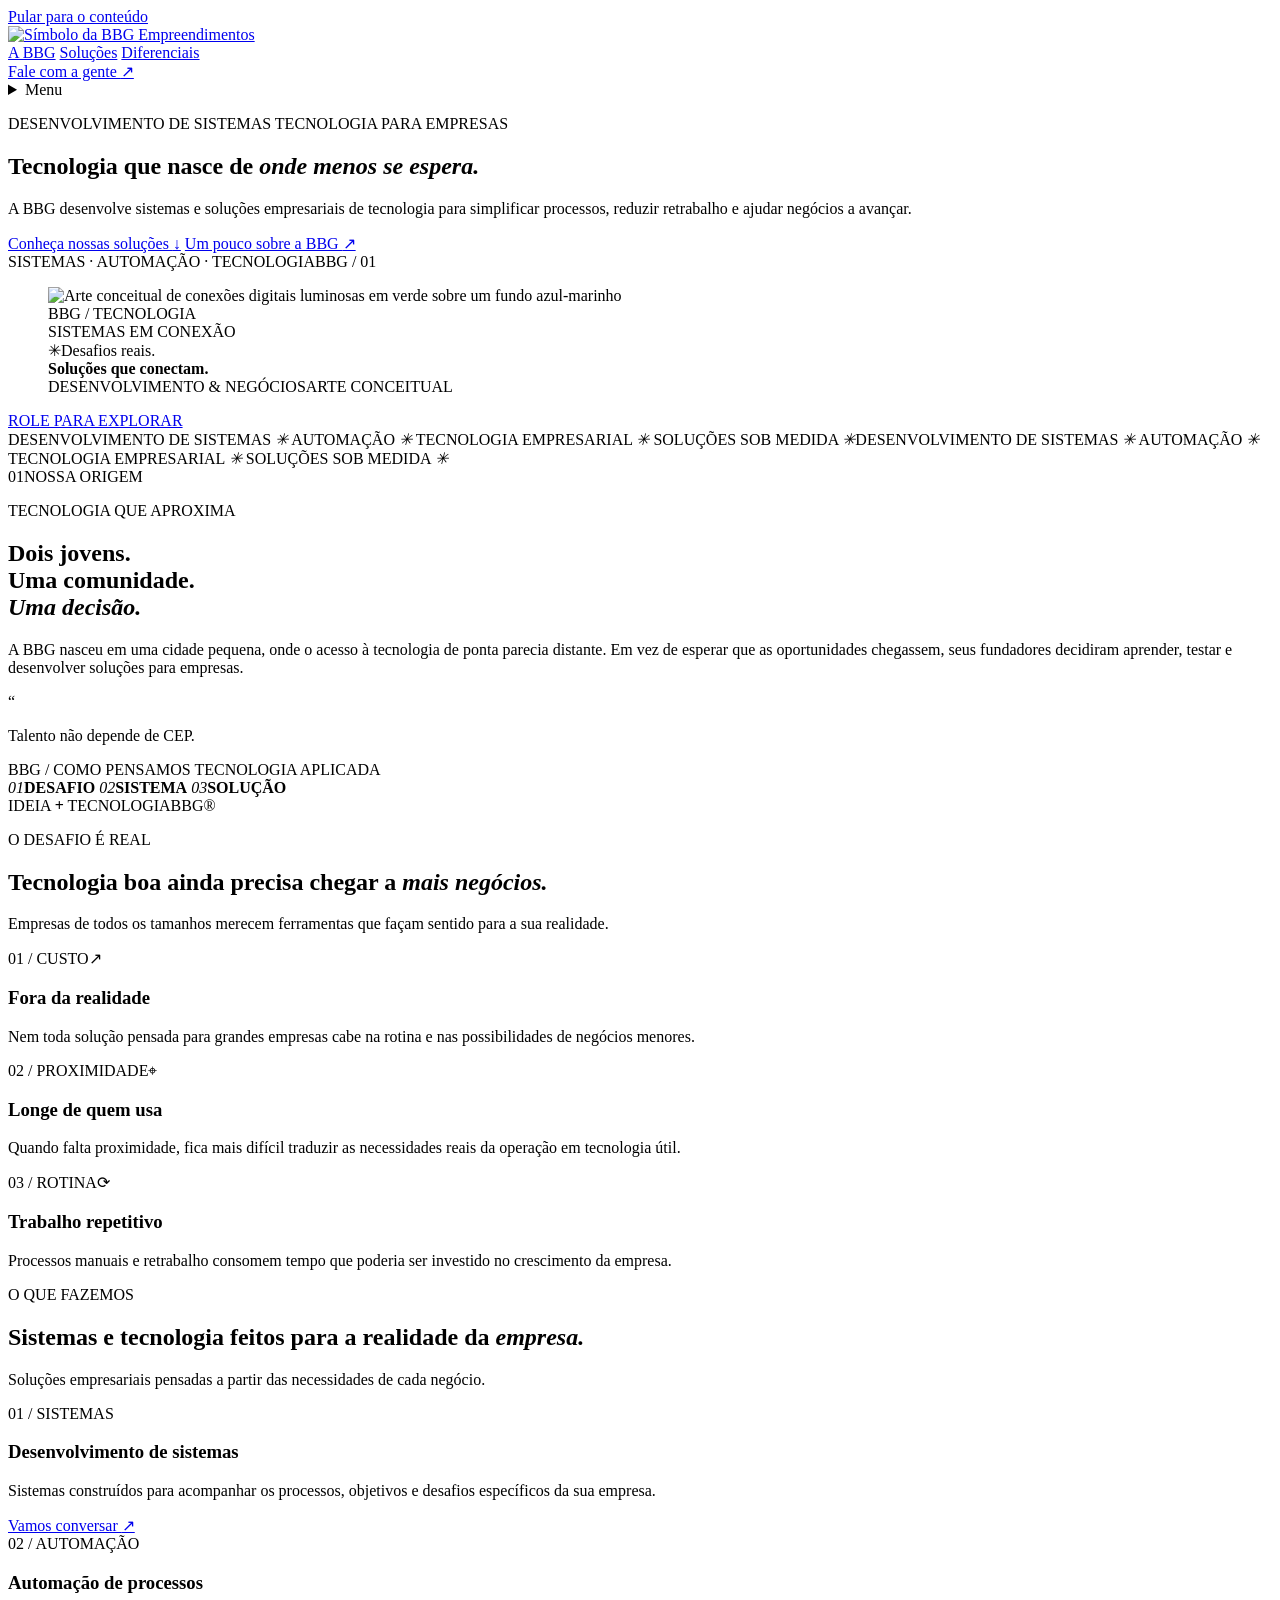
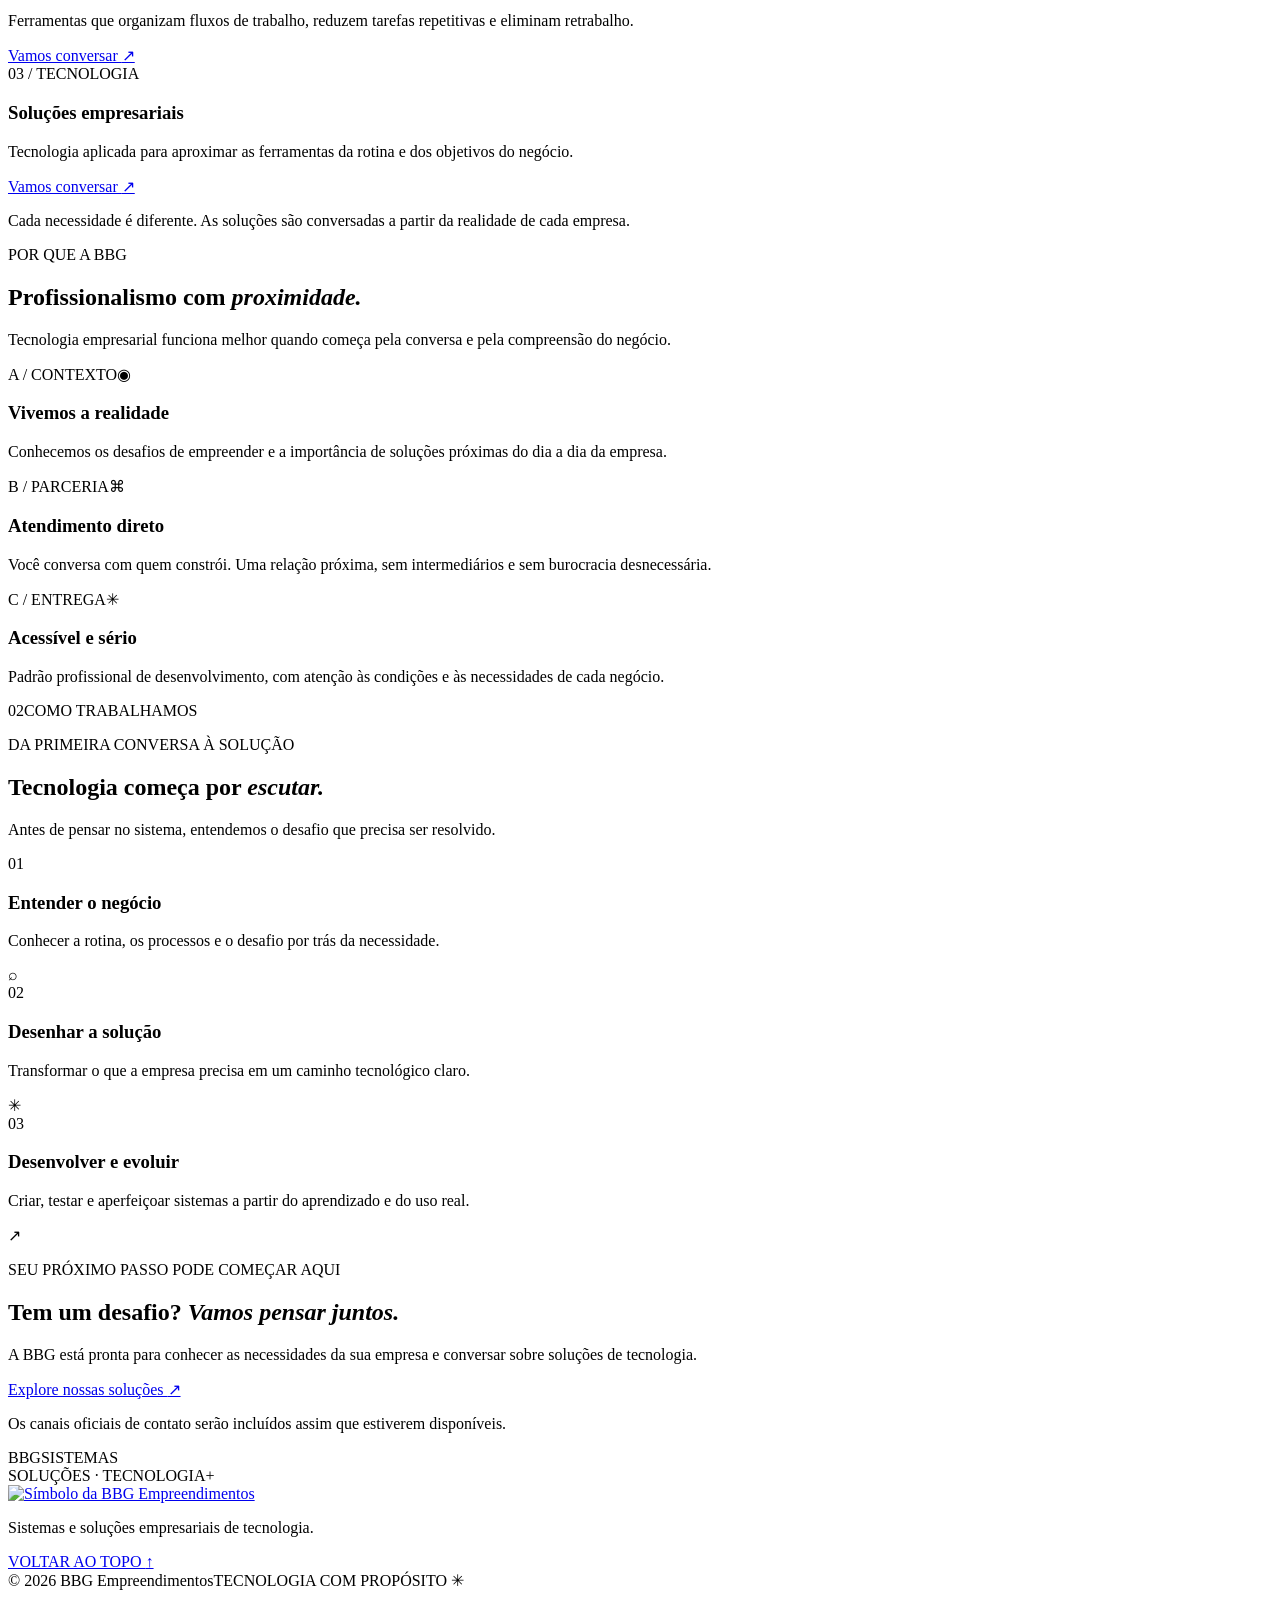
==== public/index.html @ 6eb9e964 "Corrige imagem do hero e remove arquivos do Manus Co-Authored-By: Claude Opus 5.5 <noreply@anthropic" ====
<!doctype html>
<html lang="pt-BR">
  <head>
    <meta charset="utf-8" />
    <meta name="viewport" content="width=device-width, initial-scale=1, viewport-fit=cover" />
    <meta name="theme-color" content="#0A1628" />
    <meta name="description" content="A BBG desenvolve sistemas e soluções empresariais de tecnologia para simplificar processos e apoiar o crescimento dos negócios." />
    <meta name="keywords" content="BBG Empreendimentos, desenvolvimento de sistemas, tecnologia empresarial, automação, soluções de tecnologia" />
    <meta property="og:type" content="website" />
    <meta property="og:site_name" content="BBG Empreendimentos" />
    <meta property="og:title" content="BBG Empreendimentos | Sistemas e tecnologia" />
    <meta property="og:description" content="Desenvolvimento de sistemas e soluções empresariais de tecnologia, com foco nos desafios reais de cada negócio." />
    <meta name="twitter:card" content="summary_large_image" />
    <meta name="twitter:title" content="BBG Empreendimentos | Sistemas e tecnologia" />
    <meta name="twitter:description" content="Sistemas e soluções empresariais de tecnologia para simplificar processos e apoiar negócios." />
    <title>BBG Empreendimentos | Sistemas e tecnologia</title>
    <link rel="icon" type="image/png" sizes="192x192" href="/favicon.png" />
    <link rel="preconnect" href="https://fonts.googleapis.com" />
    <link rel="preconnect" href="https://fonts.gstatic.com" crossorigin />
    <link href="https://fonts.googleapis.com/css2?family=Inter:wght@400;500;600;700&family=Space+Grotesk:wght@400;500;600;700&display=swap" rel="stylesheet" />
    <link rel="stylesheet" href="/styles.css" />
    <script>document.documentElement.classList.add('js-enabled');</script>
    <script src="/script.js" defer></script>
  </head>
  <body>
    <a class="skip-link" href="#conteudo">Pular para o conteúdo</a>

    <header class="site-header" id="inicio">
      <div class="site-shell nav-row">
        <a class="brand" href="#inicio" aria-label="BBG Empreendimentos — início">
          <img src="/bbg-logo.webp" width="512" height="512" alt="Símbolo da BBG Empreendimentos" fetchpriority="high" />
        </a>
        <nav class="desktop-nav" aria-label="Navegação principal">
          <a href="#sobre">A BBG</a>
          <a href="#solucoes">Soluções</a>
          <a href="#diferenciais">Diferenciais</a>
        </nav>
        <a class="nav-action" href="#contato">Fale com a gente <span aria-hidden="true">↗</span></a>
        <details class="mobile-menu">
          <summary aria-label="Abrir menu de navegação"><span>Menu</span><span class="menu-icon" aria-hidden="true"><i></i><i></i></span></summary>
          <nav aria-label="Navegação móvel">
            <a href="#sobre">A BBG</a>
            <a href="#solucoes">Soluções</a>
            <a href="#diferenciais">Diferenciais</a>
            <a href="#contato">Contato</a>
          </nav>
        </details>
      </div>
    </header>

    <main id="conteudo">
      <section class="hero" aria-labelledby="hero-title">
        <div class="hero-gridwash" aria-hidden="true"></div>
        <div class="hero-glow" aria-hidden="true"></div>
        <div class="site-shell hero-grid">
          <div class="hero-copy reveal">
            <p class="eyebrow"><span class="status-dot" aria-hidden="true"></span> DESENVOLVIMENTO DE SISTEMAS <span class="eyebrow-rule"></span> TECNOLOGIA PARA EMPRESAS</p>
            <h1 id="hero-title">Tecnologia que nasce de <em>onde menos se espera.</em></h1>
            <p class="hero-lede">A BBG desenvolve sistemas e soluções empresariais de tecnologia para simplificar processos, reduzir retrabalho e ajudar negócios a avançar.</p>
            <div class="hero-actions">
              <a class="button button-bright" href="#solucoes">Conheça nossas soluções <span aria-hidden="true">↓</span></a>
              <a class="text-link" href="#sobre">Um pouco sobre a BBG <span aria-hidden="true">↗</span></a>
            </div>
            <div class="hero-index"><span>SISTEMAS · AUTOMAÇÃO · TECNOLOGIA</span><span class="index-line"></span><span>BBG / 01</span></div>
          </div>
          <figure class="hero-visual reveal reveal-later">
            <div class="visual-frame">
              <img src="/hero-network.svg" width="1200" height="1200" alt="Arte conceitual de conexões digitais luminosas em verde sobre um fundo azul-marinho" fetchpriority="high" />
              <div class="visual-overlay" aria-hidden="true"></div>
              <span class="visual-coordinate" aria-hidden="true">BBG / TECNOLOGIA<br />SISTEMAS EM CONEXÃO</span>
              <span class="visual-orbit visual-orbit-one" aria-hidden="true"></span>
              <span class="visual-orbit visual-orbit-two" aria-hidden="true"></span>
            </div>
            <figcaption class="visual-caption"><span class="caption-mark" aria-hidden="true">✳</span><span>Desafios reais.<br /><strong>Soluções que conectam.</strong></span></figcaption>
            <div class="visual-footnote"><span>DESENVOLVIMENTO &amp; NEGÓCIOS</span><span>ARTE CONCEITUAL</span></div>
          </figure>
        </div>
        <a href="#sobre" class="scroll-cue" aria-label="Role para conhecer a BBG"><span aria-hidden="true"></span> ROLE PARA EXPLORAR</a>
      </section>

      <div class="ticker" aria-label="Desenvolvimento de sistemas, automação e tecnologia empresarial">
        <div class="ticker-track"><span>DESENVOLVIMENTO DE SISTEMAS <i>✳</i> AUTOMAÇÃO <i>✳</i> TECNOLOGIA EMPRESARIAL <i>✳</i> SOLUÇÕES SOB MEDIDA <i>✳</i></span><span aria-hidden="true">DESENVOLVIMENTO DE SISTEMAS <i>✳</i> AUTOMAÇÃO <i>✳</i> TECNOLOGIA EMPRESARIAL <i>✳</i> SOLUÇÕES SOB MEDIDA <i>✳</i></span></div>
      </div>

      <section class="about-section section-light" id="sobre" aria-labelledby="about-title">
        <div class="site-shell about-grid">
          <div class="section-marker reveal"><span>01</span><span class="marker-line"></span><span>NOSSA ORIGEM</span></div>
          <div class="about-copy reveal reveal-later">
            <p class="eyebrow eyebrow-dark">TECNOLOGIA QUE APROXIMA</p>
            <h2 id="about-title">Dois jovens.<br />Uma comunidade.<br /><em>Uma decisão.</em></h2>
            <div class="about-detail">
              <p>A BBG nasceu em uma cidade pequena, onde o acesso à tecnologia de ponta parecia distante. Em vez de esperar que as oportunidades chegassem, seus fundadores decidiram aprender, testar e desenvolver soluções para empresas.</p>
              <div class="origin-quote"><span class="quote-mark" aria-hidden="true">“</span><p>Talento não depende de CEP.</p><span class="quote-rule"></span></div>
            </div>
          </div>
          <div class="signal-panel reveal reveal-later-2" aria-label="Ilustração conceitual do caminho entre desafios, sistemas e soluções">
            <div class="signal-top"><span>BBG / COMO PENSAMOS</span><span><i></i> TECNOLOGIA APLICADA</span></div>
            <div class="signal-diagram" aria-hidden="true">
              <span class="signal-line signal-line-a"></span><span class="signal-line signal-line-b"></span><span class="signal-line signal-line-c"></span>
              <span class="signal-node node-one"><i>01</i><b>DESAFIO</b></span>
              <span class="signal-node node-two"><i>02</i><b>SISTEMA</b></span>
              <span class="signal-node node-three"><i>03</i><b>SOLUÇÃO</b></span>
              <span class="signal-core"><i></i><i></i><i></i><i></i></span>
            </div>
            <div class="signal-bottom"><span>IDEIA <b>+</b> TECNOLOGIA</span><span>BBG®</span></div>
          </div>
        </div>
      </section>

      <section class="problem-section" id="desafios" aria-labelledby="problem-title">
        <div class="site-shell">
          <div class="section-heading reveal">
            <div><p class="eyebrow"><span class="status-dot" aria-hidden="true"></span> O DESAFIO É REAL</p><h2 id="problem-title">Tecnologia boa ainda precisa chegar a <em>mais negócios.</em></h2></div>
            <p class="heading-note">Empresas de todos os tamanhos merecem ferramentas que façam sentido para a sua realidade.</p>
          </div>
          <div class="problem-grid">
            <article class="problem-card reveal"><span class="card-number">01 / CUSTO</span><span class="problem-icon" aria-hidden="true">↗</span><h3>Fora da realidade</h3><p>Nem toda solução pensada para grandes empresas cabe na rotina e nas possibilidades de negócios menores.</p></article>
            <article class="problem-card reveal reveal-later"><span class="card-number">02 / PROXIMIDADE</span><span class="problem-icon" aria-hidden="true">⌖</span><h3>Longe de quem usa</h3><p>Quando falta proximidade, fica mais difícil traduzir as necessidades reais da operação em tecnologia útil.</p></article>
            <article class="problem-card reveal reveal-later-2"><span class="card-number">03 / ROTINA</span><span class="problem-icon" aria-hidden="true">⟳</span><h3>Trabalho repetitivo</h3><p>Processos manuais e retrabalho consomem tempo que poderia ser investido no crescimento da empresa.</p></article>
          </div>
        </div>
      </section>

      <section class="solutions-section section-light" id="solucoes" aria-labelledby="solutions-title">
        <div class="site-shell">
          <div class="section-heading section-heading-light reveal">
            <div><p class="eyebrow eyebrow-dark">O QUE FAZEMOS</p><h2 id="solutions-title">Sistemas e tecnologia feitos para a realidade da <em>empresa.</em></h2></div>
            <p class="heading-note">Soluções empresariais pensadas a partir das necessidades de cada negócio.</p>
          </div>
          <div class="solution-grid">
            <article class="solution-card reveal">
              <span class="card-number">01 / SISTEMAS</span>
              <div class="solution-icon icon-systems" aria-hidden="true"><i></i><i></i><i></i><i></i></div>
              <h3>Desenvolvimento de sistemas</h3>
              <p>Sistemas construídos para acompanhar os processos, objetivos e desafios específicos da sua empresa.</p>
              <a href="#contato" aria-label="Converse com a BBG sobre desenvolvimento de sistemas">Vamos conversar <span aria-hidden="true">↗</span></a>
            </article>
            <article class="solution-card reveal reveal-later">
              <span class="card-number">02 / AUTOMAÇÃO</span>
              <div class="solution-icon icon-automation" aria-hidden="true"><i></i><i></i><i></i></div>
              <h3>Automação de processos</h3>
              <p>Ferramentas que organizam fluxos de trabalho, reduzem tarefas repetitivas e eliminam retrabalho.</p>
              <a href="#contato" aria-label="Converse com a BBG sobre automação de processos">Vamos conversar <span aria-hidden="true">↗</span></a>
            </article>
            <article class="solution-card reveal reveal-later-2">
              <span class="card-number">03 / TECNOLOGIA</span>
              <div class="solution-icon icon-solutions" aria-hidden="true"><i></i><i></i><i></i></div>
              <h3>Soluções empresariais</h3>
              <p>Tecnologia aplicada para aproximar as ferramentas da rotina e dos objetivos do negócio.</p>
              <a href="#contato" aria-label="Converse com a BBG sobre soluções empresariais de tecnologia">Vamos conversar <span aria-hidden="true">↗</span></a>
            </article>
          </div>
          <p class="services-note reveal"><span class="status-dot" aria-hidden="true"></span> Cada necessidade é diferente. As soluções são conversadas a partir da realidade de cada empresa.</p>
        </div>
      </section>

      <section class="differentials-section" id="diferenciais" aria-labelledby="differentials-title">
        <div class="site-shell">
          <div class="section-heading reveal">
            <div><p class="eyebrow"><span class="status-dot" aria-hidden="true"></span> POR QUE A BBG</p><h2 id="differentials-title">Profissionalismo com <em>proximidade.</em></h2></div>
            <p class="heading-note">Tecnologia empresarial funciona melhor quando começa pela conversa e pela compreensão do negócio.</p>
          </div>
          <div class="differential-grid">
            <article class="differential-card reveal"><span class="differential-number">A / CONTEXTO</span><span class="differential-symbol" aria-hidden="true">◉</span><h3>Vivemos a realidade</h3><p>Conhecemos os desafios de empreender e a importância de soluções próximas do dia a dia da empresa.</p></article>
            <article class="differential-card reveal reveal-later"><span class="differential-number">B / PARCERIA</span><span class="differential-symbol" aria-hidden="true">⌘</span><h3>Atendimento direto</h3><p>Você conversa com quem constrói. Uma relação próxima, sem intermediários e sem burocracia desnecessária.</p></article>
            <article class="differential-card reveal reveal-later-2"><span class="differential-number">C / ENTREGA</span><span class="differential-symbol" aria-hidden="true">✳</span><h3>Acessível e sério</h3><p>Padrão profissional de desenvolvimento, com atenção às condições e às necessidades de cada negócio.</p></article>
          </div>
        </div>
      </section>

      <section class="process-section" id="como-trabalhamos" aria-labelledby="process-title">
        <div class="site-shell process-shell">
          <div class="process-lead reveal">
            <div class="section-marker"><span>02</span><span class="marker-line"></span><span>COMO TRABALHAMOS</span></div>
            <p class="eyebrow">DA PRIMEIRA CONVERSA À SOLUÇÃO</p>
            <h2 id="process-title">Tecnologia começa por <em>escutar.</em></h2>
            <p>Antes de pensar no sistema, entendemos o desafio que precisa ser resolvido.</p>
          </div>
          <div class="process-steps">
            <article class="process-step reveal"><span class="step-no">01</span><div><h3>Entender o negócio</h3><p>Conhecer a rotina, os processos e o desafio por trás da necessidade.</p></div><span class="step-symbol" aria-hidden="true">⌕</span></article>
            <article class="process-step reveal"><span class="step-no">02</span><div><h3>Desenhar a solução</h3><p>Transformar o que a empresa precisa em um caminho tecnológico claro.</p></div><span class="step-symbol" aria-hidden="true">✳</span></article>
            <article class="process-step reveal"><span class="step-no">03</span><div><h3>Desenvolver e evoluir</h3><p>Criar, testar e aperfeiçoar sistemas a partir do aprendizado e do uso real.</p></div><span class="step-symbol" aria-hidden="true">↗</span></article>
          </div>
        </div>
      </section>

      <section class="contact-section" id="contato" aria-labelledby="contact-title">
        <div class="site-shell contact-shell reveal">
          <div class="contact-orbit" aria-hidden="true"><span></span></div>
          <div class="contact-copy">
            <p class="eyebrow eyebrow-dark">SEU PRÓXIMO PASSO PODE COMEÇAR AQUI</p>
            <h2 id="contact-title">Tem um desafio? <em>Vamos pensar juntos.</em></h2>
            <p>A BBG está pronta para conhecer as necessidades da sua empresa e conversar sobre soluções de tecnologia.</p>
            <a class="button button-dark" href="#solucoes">Explore nossas soluções <span aria-hidden="true">↗</span></a>
            <p class="contact-note">Os canais oficiais de contato serão incluídos assim que estiverem disponíveis.</p>
          </div>
          <div class="contact-side"><span>BBG</span><span>SISTEMAS<br />SOLUÇÕES · TECNOLOGIA</span><span class="contact-plus" aria-hidden="true">+</span></div>
        </div>
      </section>
    </main>

    <footer class="site-footer">
      <div class="site-shell footer-top">
        <a class="brand footer-brand" href="#inicio" aria-label="BBG Empreendimentos — voltar ao início"><img src="/bbg-logo.webp" width="512" height="512" alt="Símbolo da BBG Empreendimentos" loading="lazy" /></a>
        <p>Sistemas e soluções empresariais de tecnologia.</p>
        <a class="back-top" href="#inicio">VOLTAR AO TOPO <span aria-hidden="true">↑</span></a>
      </div>
      <div class="site-shell footer-bottom"><span>© <span id="year">2026</span> BBG Empreendimentos</span><span>TECNOLOGIA COM PROPÓSITO <span class="footer-star" aria-hidden="true">✳</span></span></div>
    </footer>
  </body>
</html>
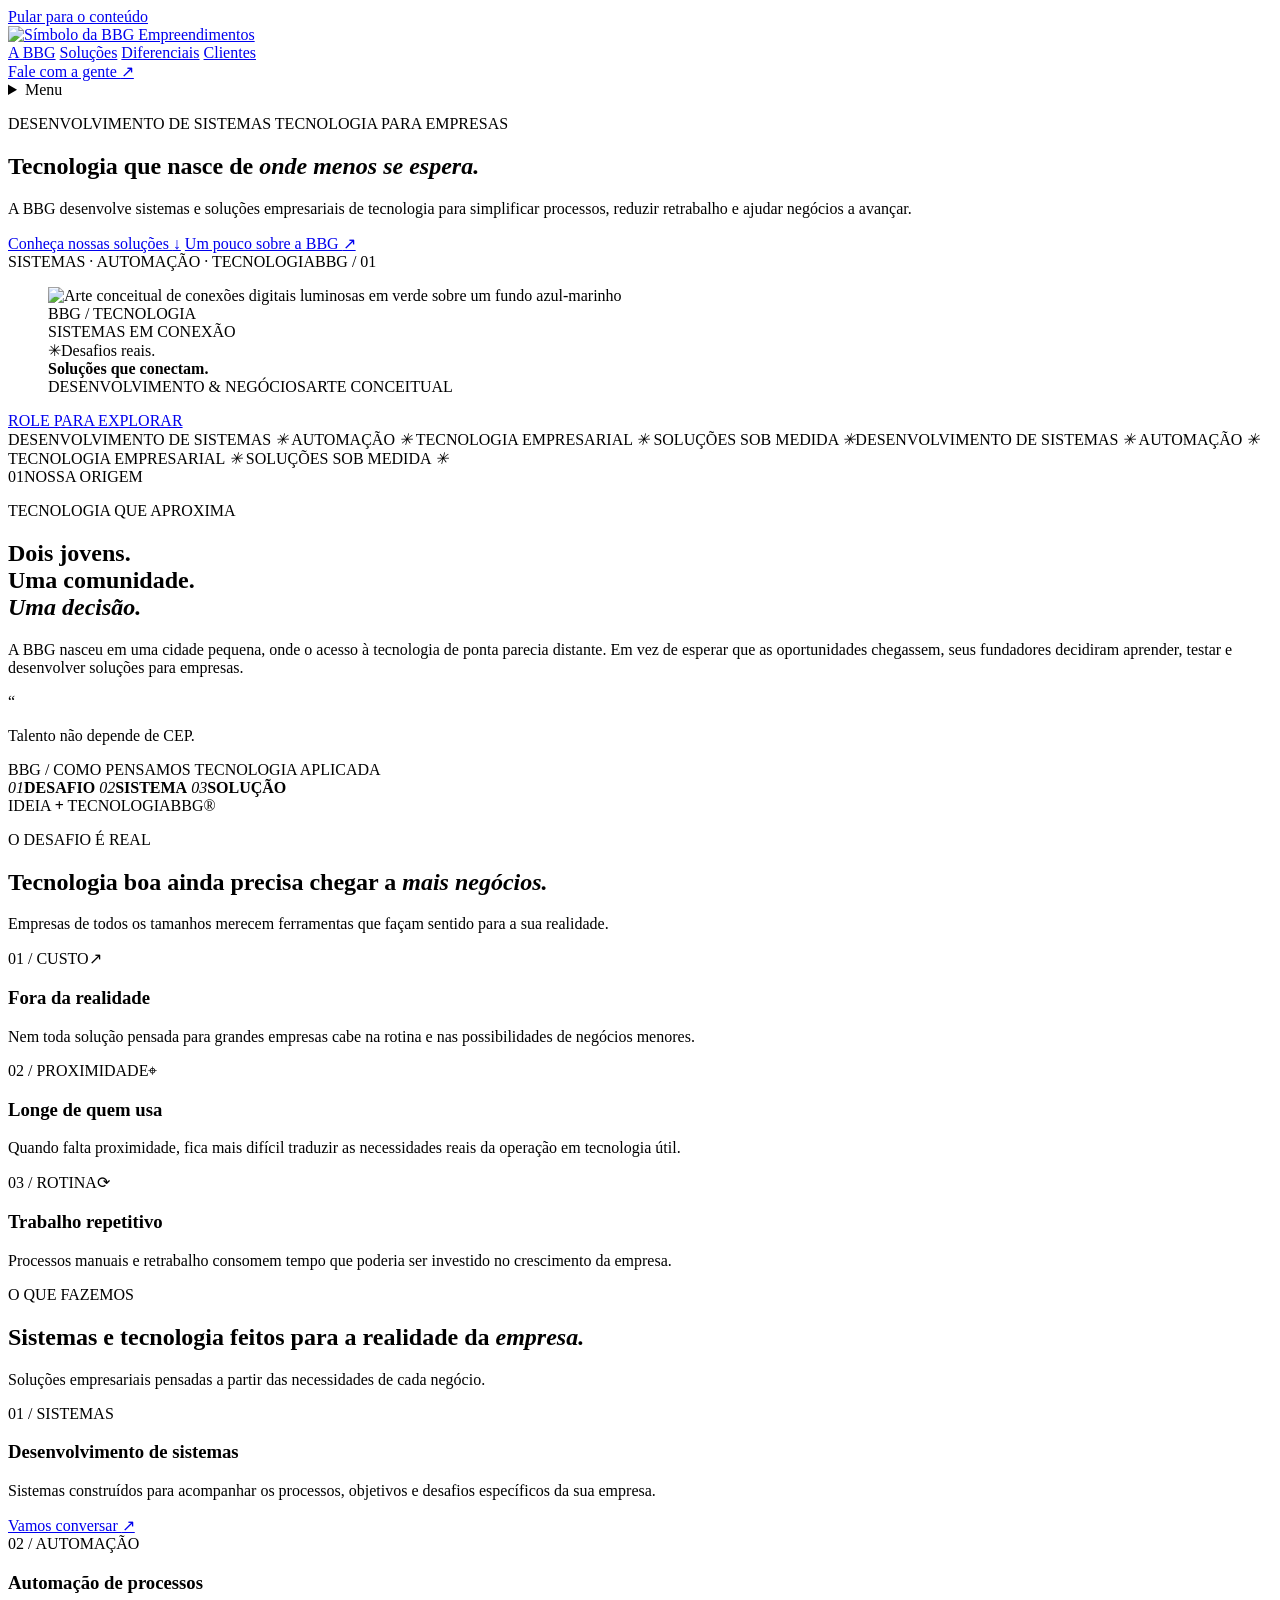
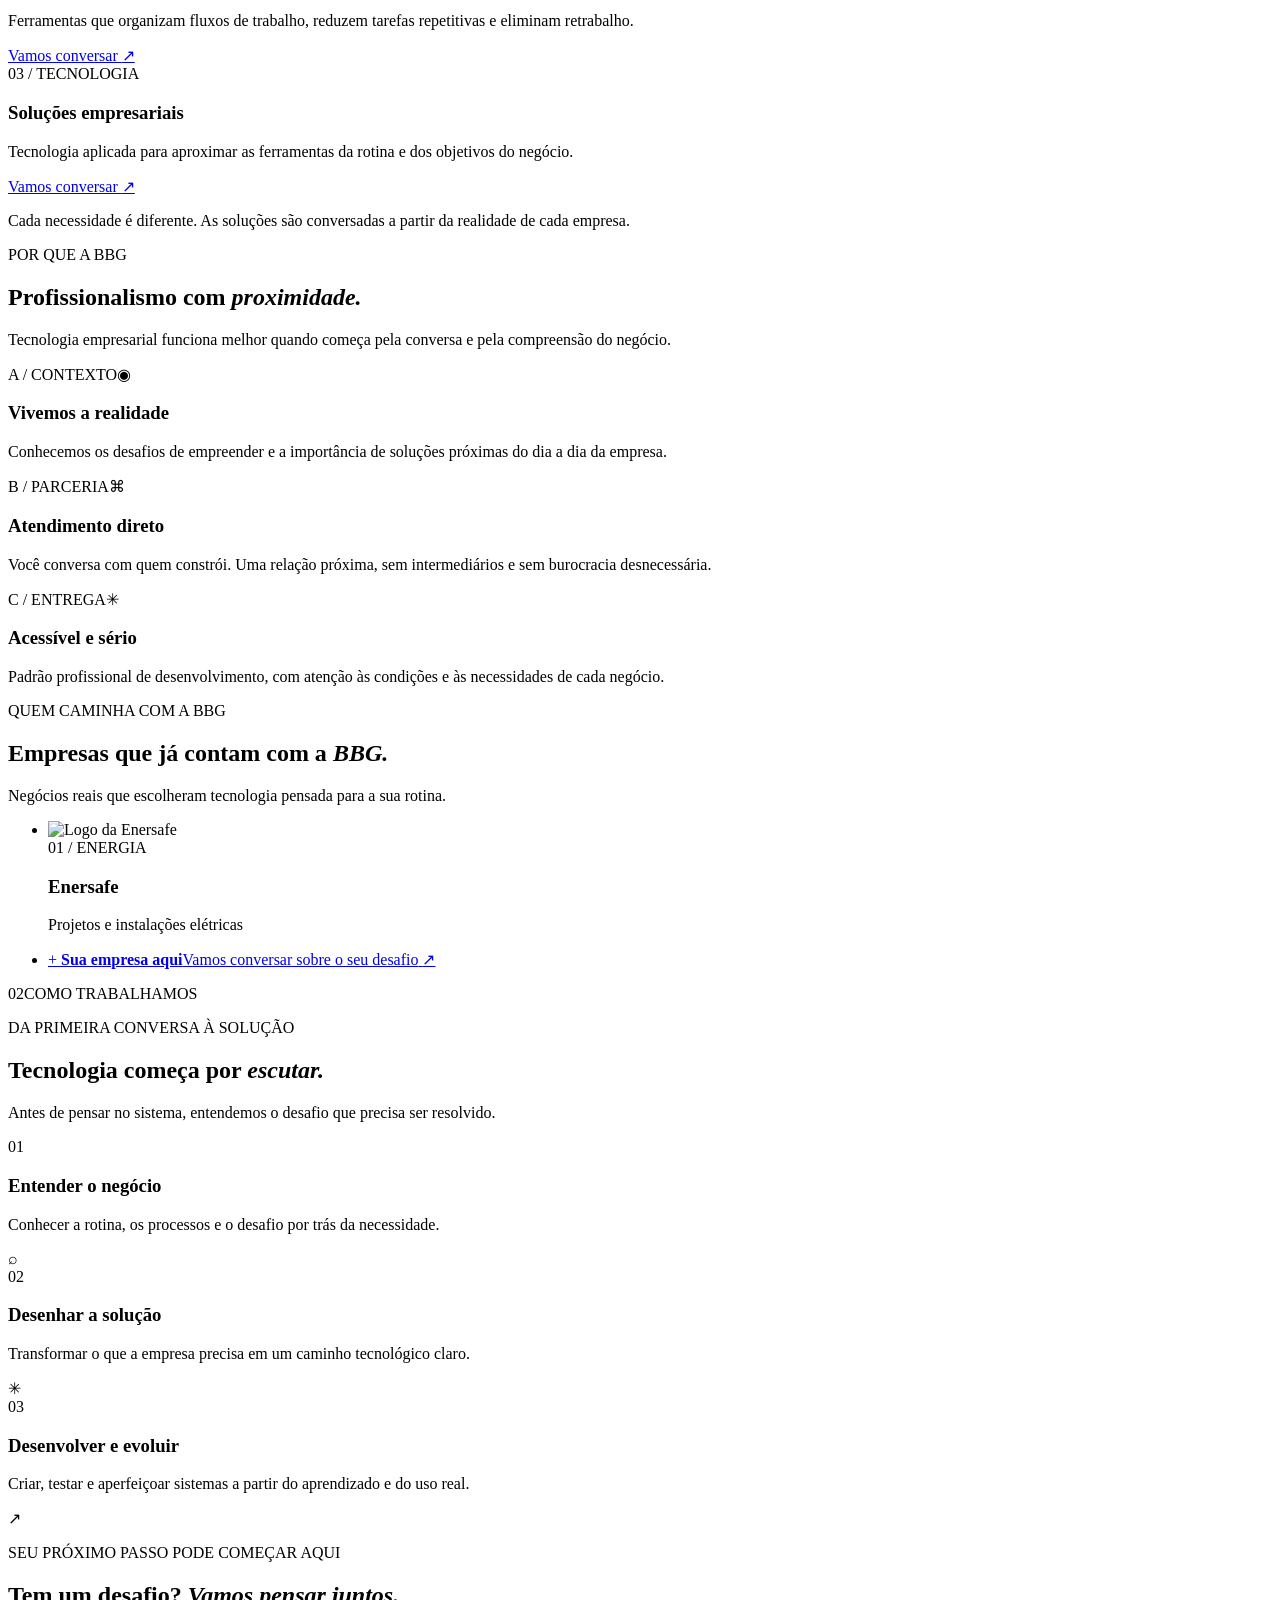
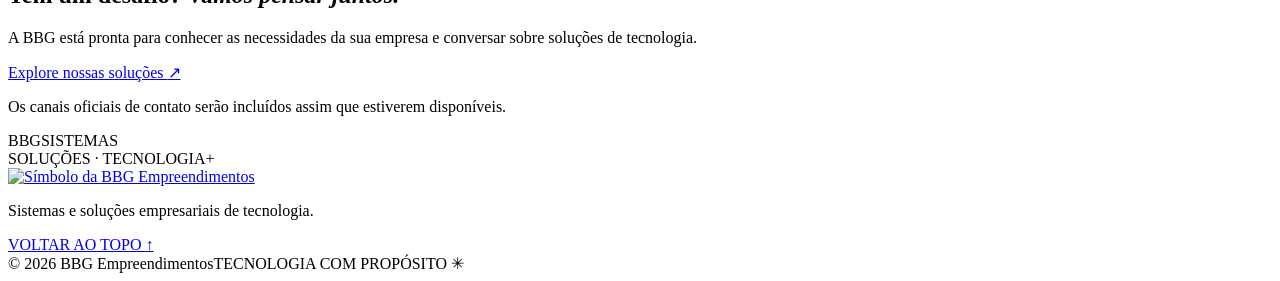
==== commit 6b904e98: "Adiciona seção de clientes com a Enersafe Co-Authored-By: Claude Opus 5.5 <noreply@anthropic.com>" ====
--- a/public/index.html
+++ b/public/index.html
@@ -34,6 +34,7 @@
           <a href="#sobre">A BBG</a>
           <a href="#solucoes">Soluções</a>
           <a href="#diferenciais">Diferenciais</a>
+          <a href="#clientes">Clientes</a>
         </nav>
         <a class="nav-action" href="#contato">Fale com a gente <span aria-hidden="true">↗</span></a>
         <details class="mobile-menu">
@@ -42,6 +43,7 @@
             <a href="#sobre">A BBG</a>
             <a href="#solucoes">Soluções</a>
             <a href="#diferenciais">Diferenciais</a>
+            <a href="#clientes">Clientes</a>
             <a href="#contato">Contato</a>
           </nav>
         </details>
@@ -168,6 +170,32 @@
         </div>
       </section>
 
+      <section class="clients-section section-light" id="clientes" aria-labelledby="clients-title">
+        <div class="site-shell">
+          <div class="section-heading section-heading-light reveal">
+            <div><p class="eyebrow eyebrow-dark">QUEM CAMINHA COM A BBG</p><h2 id="clients-title">Empresas que já contam com a <em>BBG.</em></h2></div>
+            <p class="heading-note">Negócios reais que escolheram tecnologia pensada para a sua rotina.</p>
+          </div>
+          <ul class="client-grid" role="list">
+            <li class="client-card reveal">
+              <div class="client-logo"><img src="/clientes/enersafe.webp" width="864" height="298" alt="Logo da Enersafe" loading="lazy" /></div>
+              <div class="client-meta">
+                <span class="card-number">01 / ENERGIA</span>
+                <h3>Enersafe</h3>
+                <p>Projetos e instalações elétricas</p>
+              </div>
+            </li>
+            <li class="client-card client-card-next reveal reveal-later">
+              <a href="#contato">
+                <span class="client-next-mark" aria-hidden="true">+</span>
+                <span class="client-next-copy"><b>Sua empresa aqui</b><span>Vamos conversar sobre o seu desafio</span></span>
+                <span class="client-next-arrow" aria-hidden="true">↗</span>
+              </a>
+            </li>
+          </ul>
+        </div>
+      </section>
+
       <section class="process-section" id="como-trabalhamos" aria-labelledby="process-title">
         <div class="site-shell process-shell">
           <div class="process-lead reveal">
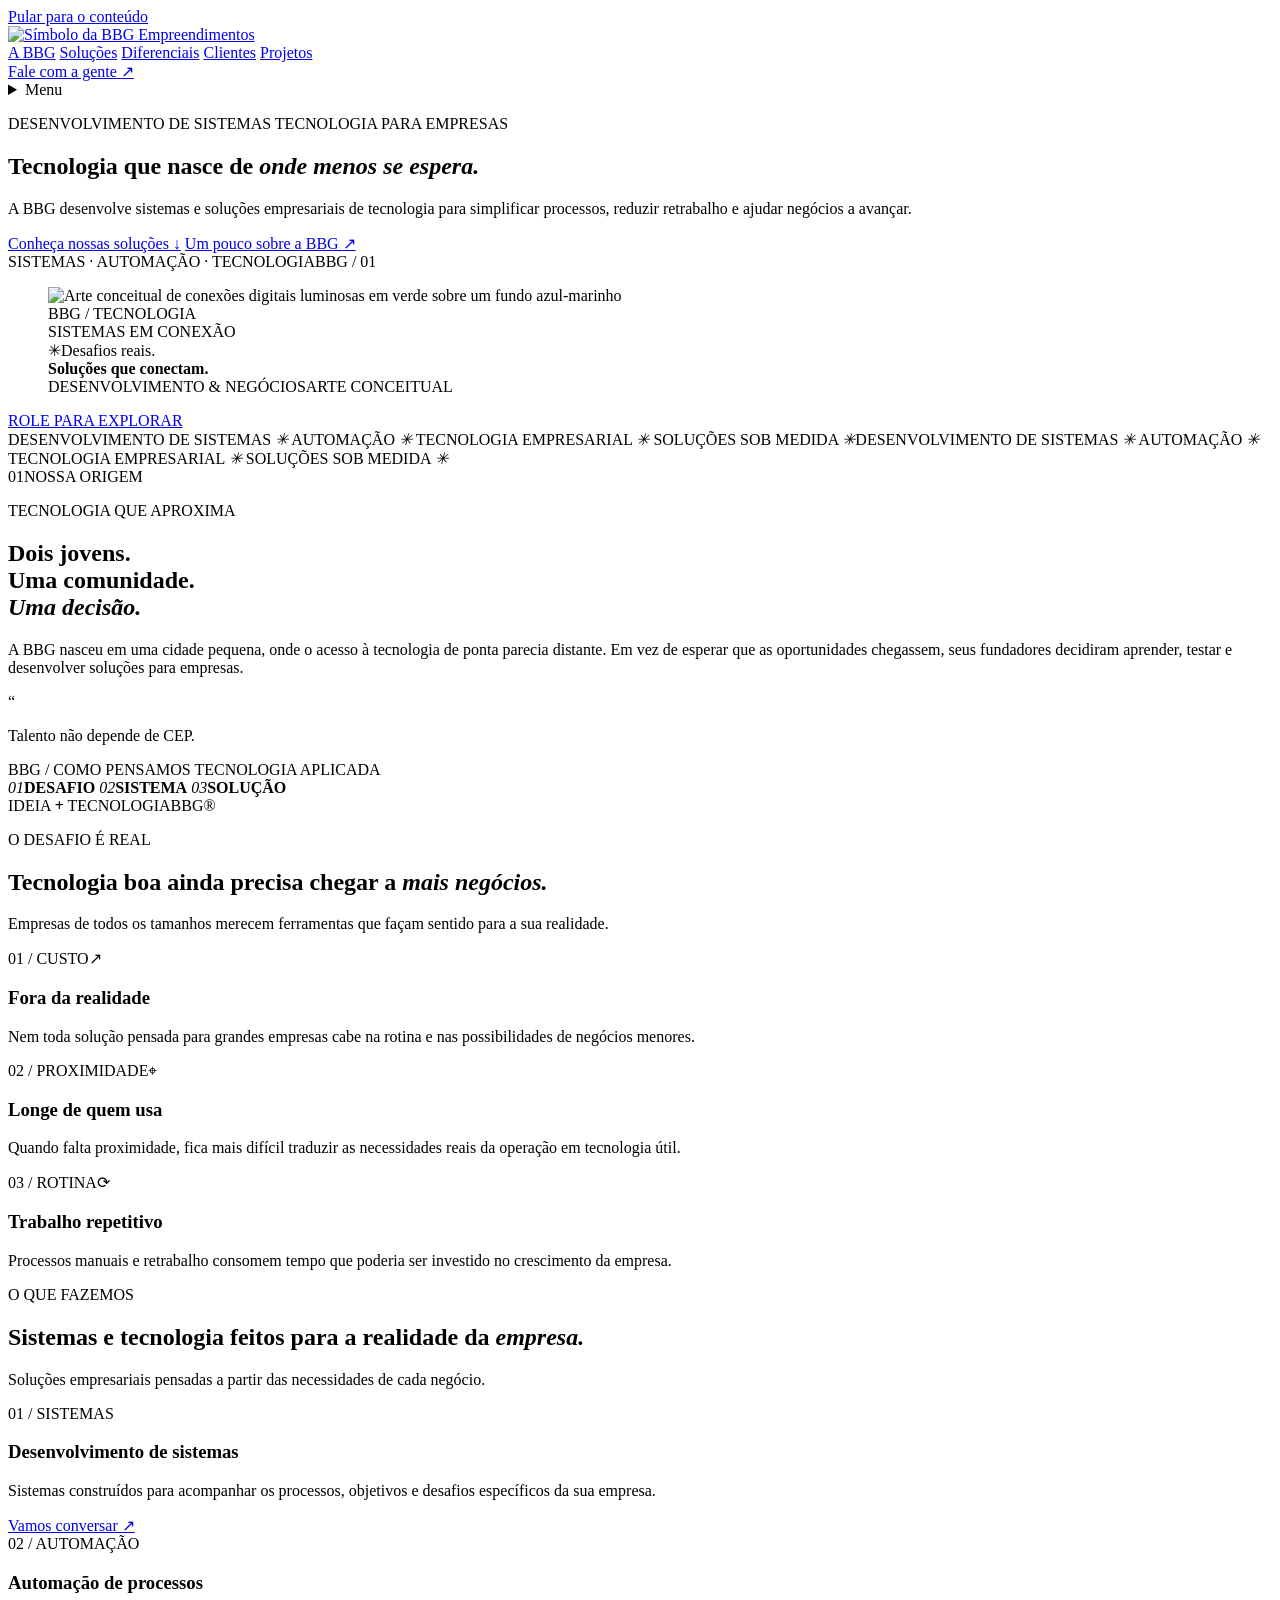
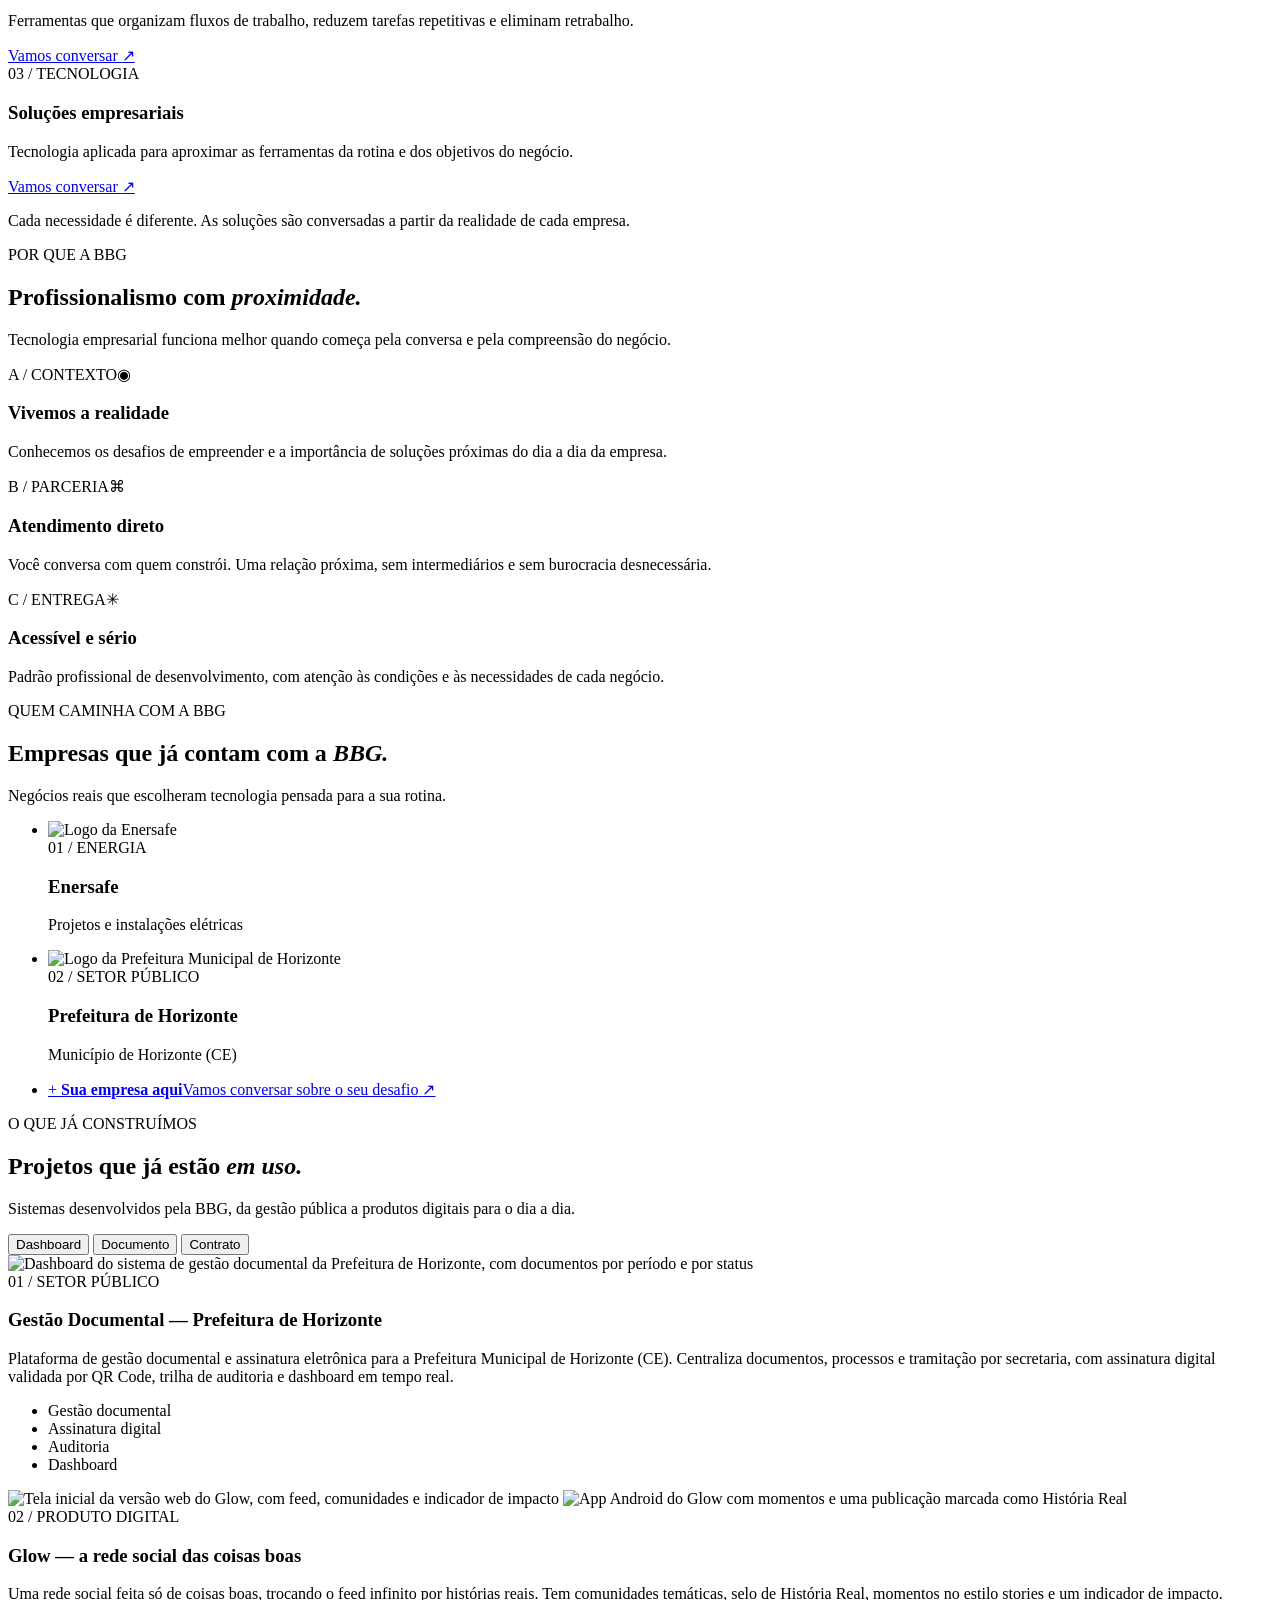
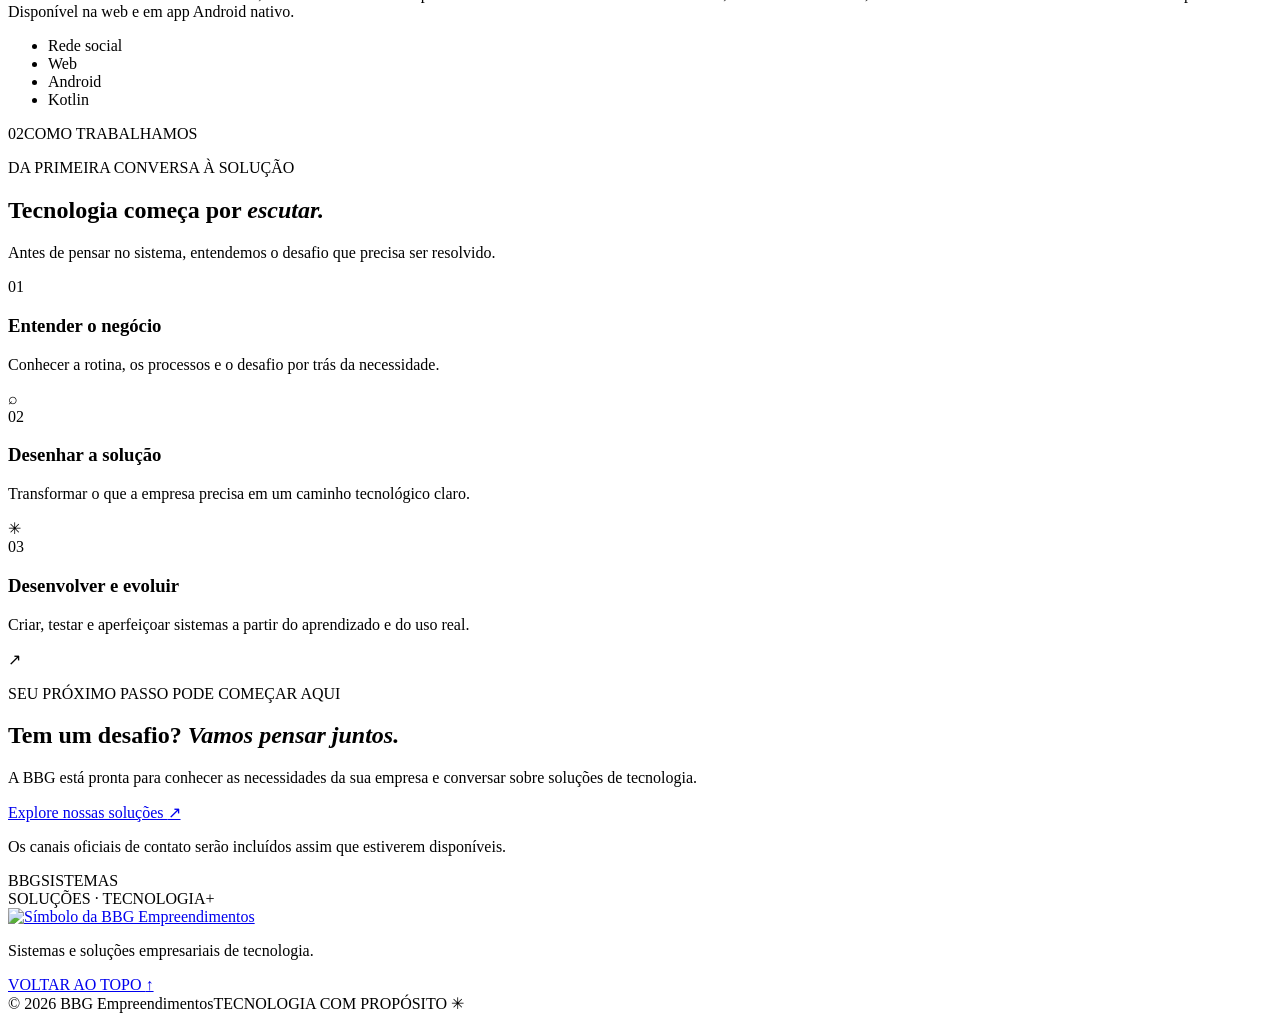
==== commit 21e9ebf3: "Adiciona seção de projetos e a Prefeitura de Horizonte nos clientes Co-Authored-By: Claude Opus 5.5 " ====
--- a/public/index.html
+++ b/public/index.html
@@ -35,6 +35,7 @@
           <a href="#solucoes">Soluções</a>
           <a href="#diferenciais">Diferenciais</a>
           <a href="#clientes">Clientes</a>
+          <a href="#projetos">Projetos</a>
         </nav>
         <a class="nav-action" href="#contato">Fale com a gente <span aria-hidden="true">↗</span></a>
         <details class="mobile-menu">
@@ -44,6 +45,7 @@
             <a href="#solucoes">Soluções</a>
             <a href="#diferenciais">Diferenciais</a>
             <a href="#clientes">Clientes</a>
+            <a href="#projetos">Projetos</a>
             <a href="#contato">Contato</a>
           </nav>
         </details>
@@ -185,7 +187,15 @@
                 <p>Projetos e instalações elétricas</p>
               </div>
             </li>
-            <li class="client-card client-card-next reveal reveal-later">
+            <li class="client-card reveal reveal-later">
+              <div class="client-logo"><img src="/clientes/prefeitura-horizonte.webp" width="258" height="70" alt="Logo da Prefeitura Municipal de Horizonte" loading="lazy" /></div>
+              <div class="client-meta">
+                <span class="card-number">02 / SETOR PÚBLICO</span>
+                <h3>Prefeitura de Horizonte</h3>
+                <p>Município de Horizonte (CE)</p>
+              </div>
+            </li>
+            <li class="client-card client-card-next reveal reveal-later-2">
               <a href="#contato">
                 <span class="client-next-mark" aria-hidden="true">+</span>
                 <span class="client-next-copy"><b>Sua empresa aqui</b><span>Vamos conversar sobre o seu desafio</span></span>
@@ -193,6 +203,49 @@
               </a>
             </li>
           </ul>
+        </div>
+      </section>
+
+      <section class="projects-section" id="projetos" aria-labelledby="projects-title">
+        <div class="site-shell">
+          <div class="section-heading reveal">
+            <div><p class="eyebrow"><span class="status-dot" aria-hidden="true"></span> O QUE JÁ CONSTRUÍMOS</p><h2 id="projects-title">Projetos que já estão <em>em uso.</em></h2></div>
+            <p class="heading-note">Sistemas desenvolvidos pela BBG, da gestão pública a produtos digitais para o dia a dia.</p>
+          </div>
+          <div class="project-grid">
+            <article class="project-card reveal">
+              <div class="project-media project-gallery">
+                <div class="project-browser" aria-hidden="true"><i></i><i></i><i></i></div>
+                <div class="project-views" role="group" aria-label="Telas do sistema">
+                  <button type="button" aria-pressed="true" data-view="0">Dashboard</button>
+                  <button type="button" aria-pressed="false" data-view="1">Documento</button>
+                  <button type="button" aria-pressed="false" data-view="2">Contrato</button>
+                </div>
+                <img src="/projetos/gestao-documental.webp" width="1600" height="749" alt="Dashboard do sistema de gestão documental da Prefeitura de Horizonte, com documentos por período e por status" loading="lazy" />
+                <img src="/projetos/gestao-documental-detalhes.webp" width="1600" height="749" alt="Detalhes de um contrato no sistema, com informações gerais e fluxo de assinatura" loading="lazy" hidden />
+                <img src="/projetos/gestao-documental-contrato.webp" width="1600" height="749" alt="Visualização de um contrato assinado eletronicamente, com informações técnicas e validação" loading="lazy" hidden />
+              </div>
+              <div class="project-meta">
+                <span class="card-number">01 / SETOR PÚBLICO</span>
+                <h3>Gestão Documental — Prefeitura de Horizonte</h3>
+                <p>Plataforma de gestão documental e assinatura eletrônica para a Prefeitura Municipal de Horizonte (CE). Centraliza documentos, processos e tramitação por secretaria, com assinatura digital validada por QR Code, trilha de auditoria e dashboard em tempo real.</p>
+                <ul class="project-tags" role="list"><li>Gestão documental</li><li>Assinatura digital</li><li>Auditoria</li><li>Dashboard</li></ul>
+              </div>
+            </article>
+            <article class="project-card reveal reveal-later">
+              <div class="project-media project-media-duo">
+                <div class="project-browser" aria-hidden="true"><i></i><i></i><i></i></div>
+                <img src="/projetos/glow-web.webp" width="1454" height="877" alt="Tela inicial da versão web do Glow, com feed, comunidades e indicador de impacto" loading="lazy" />
+                <img class="project-phone" src="/projetos/glow-mobile.webp" width="480" height="1067" alt="App Android do Glow com momentos e uma publicação marcada como História Real" loading="lazy" />
+              </div>
+              <div class="project-meta">
+                <span class="card-number">02 / PRODUTO DIGITAL</span>
+                <h3>Glow — a rede social das coisas boas</h3>
+                <p>Uma rede social feita só de coisas boas, trocando o feed infinito por histórias reais. Tem comunidades temáticas, selo de História Real, momentos no estilo stories e um indicador de impacto. Disponível na web e em app Android nativo.</p>
+                <ul class="project-tags" role="list"><li>Rede social</li><li>Web</li><li>Android</li><li>Kotlin</li></ul>
+              </div>
+            </article>
+          </div>
         </div>
       </section>
 
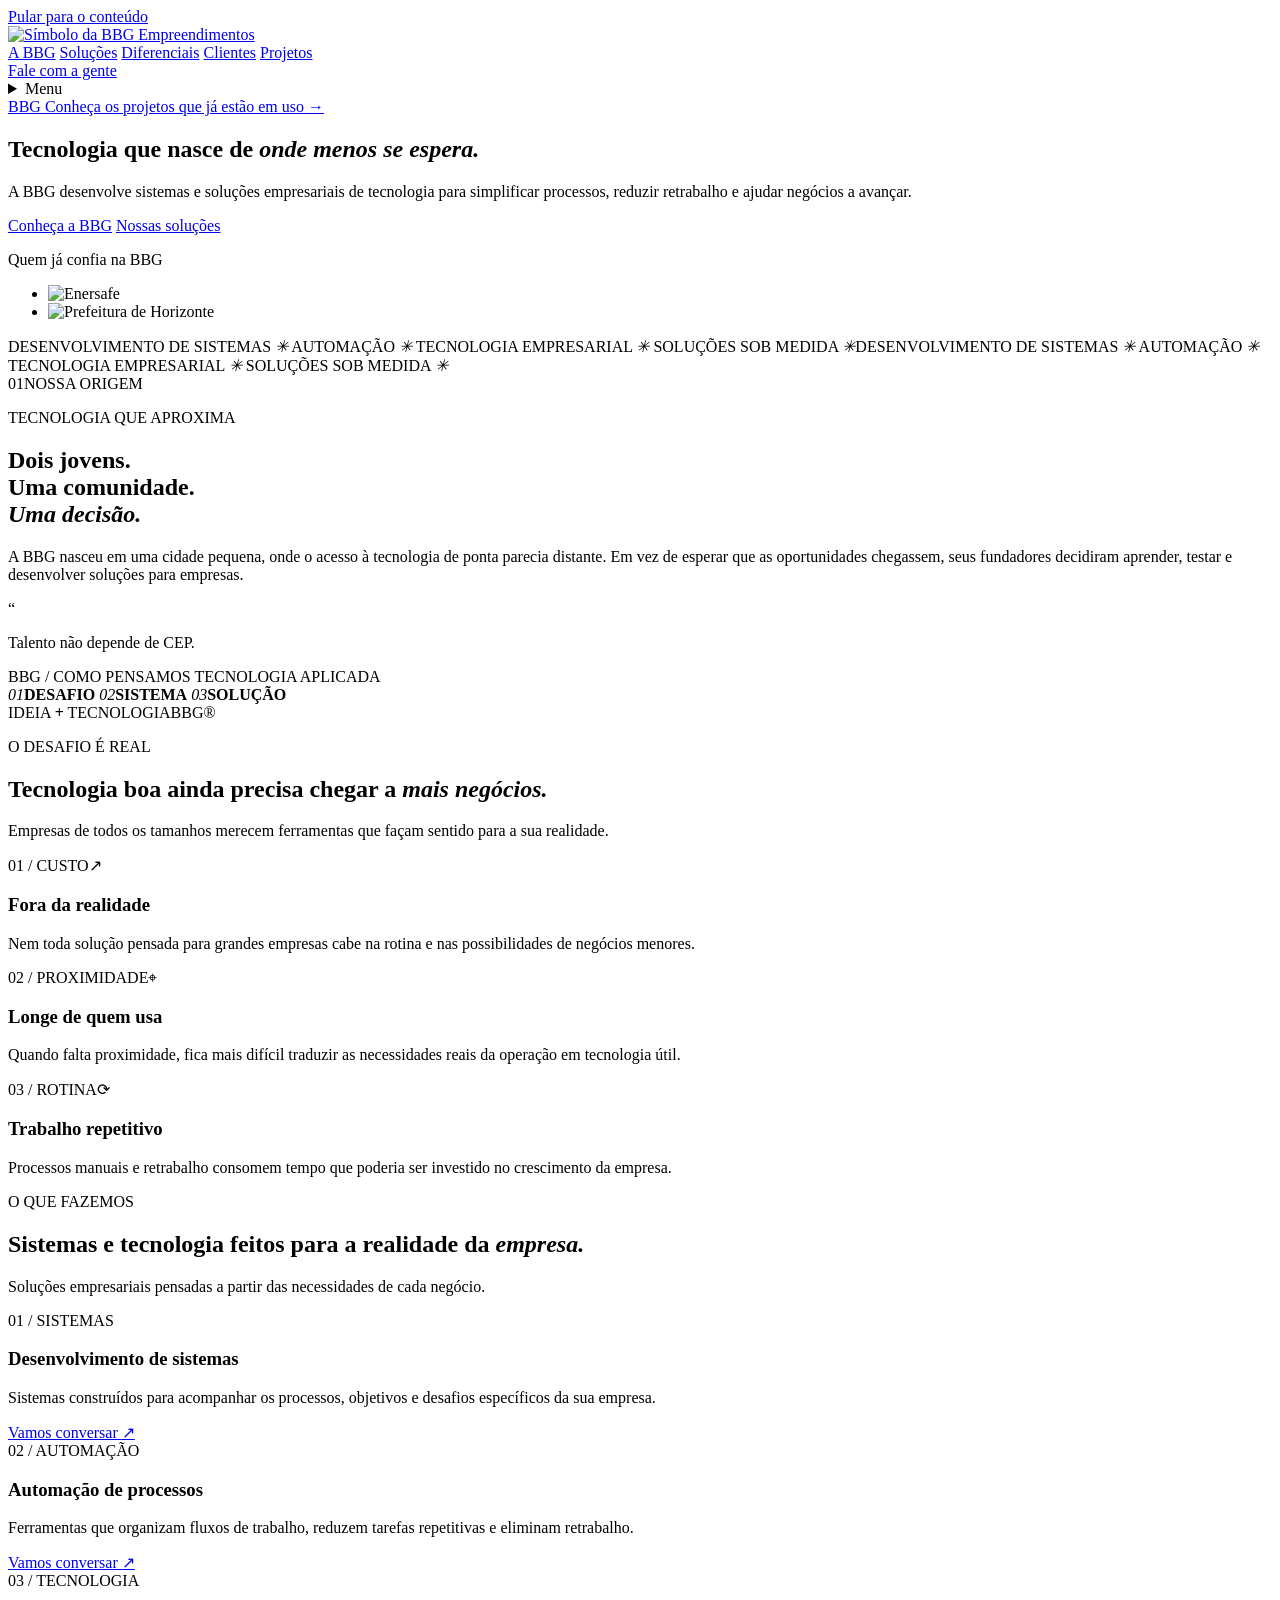
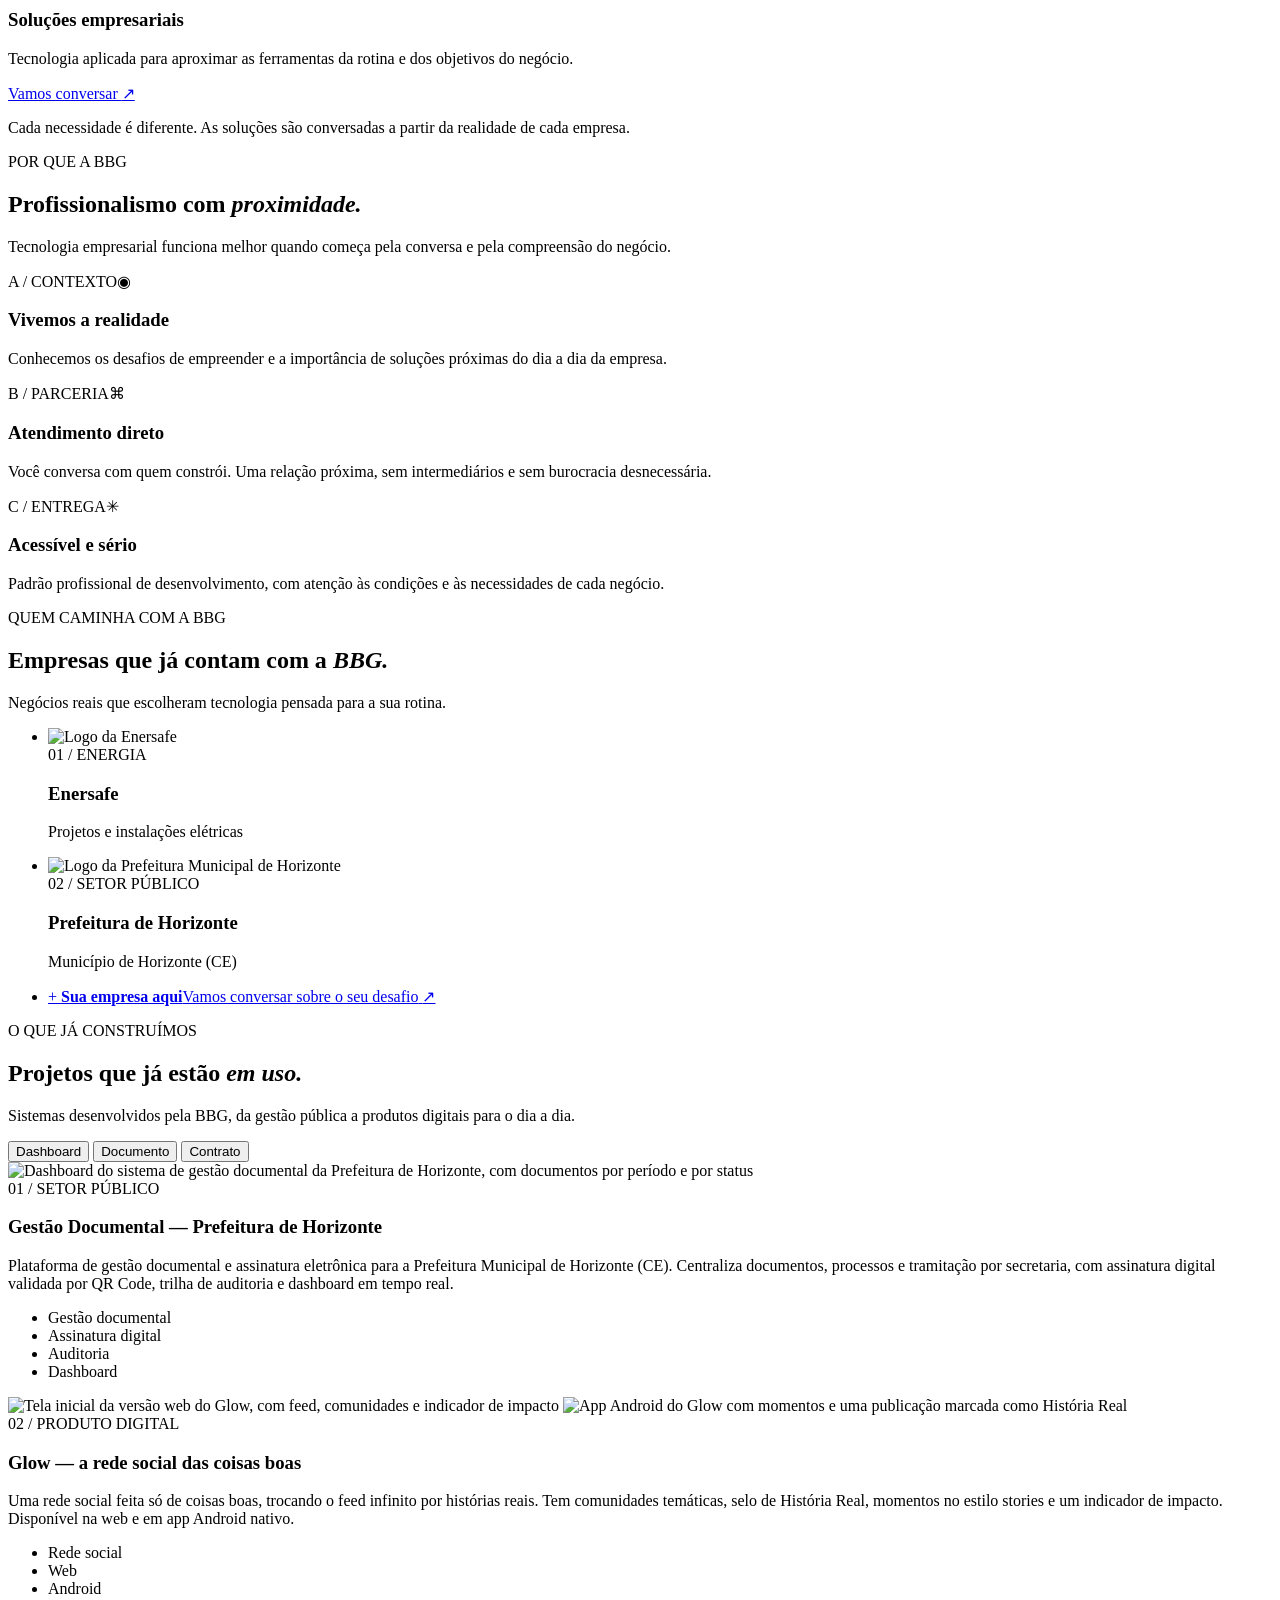
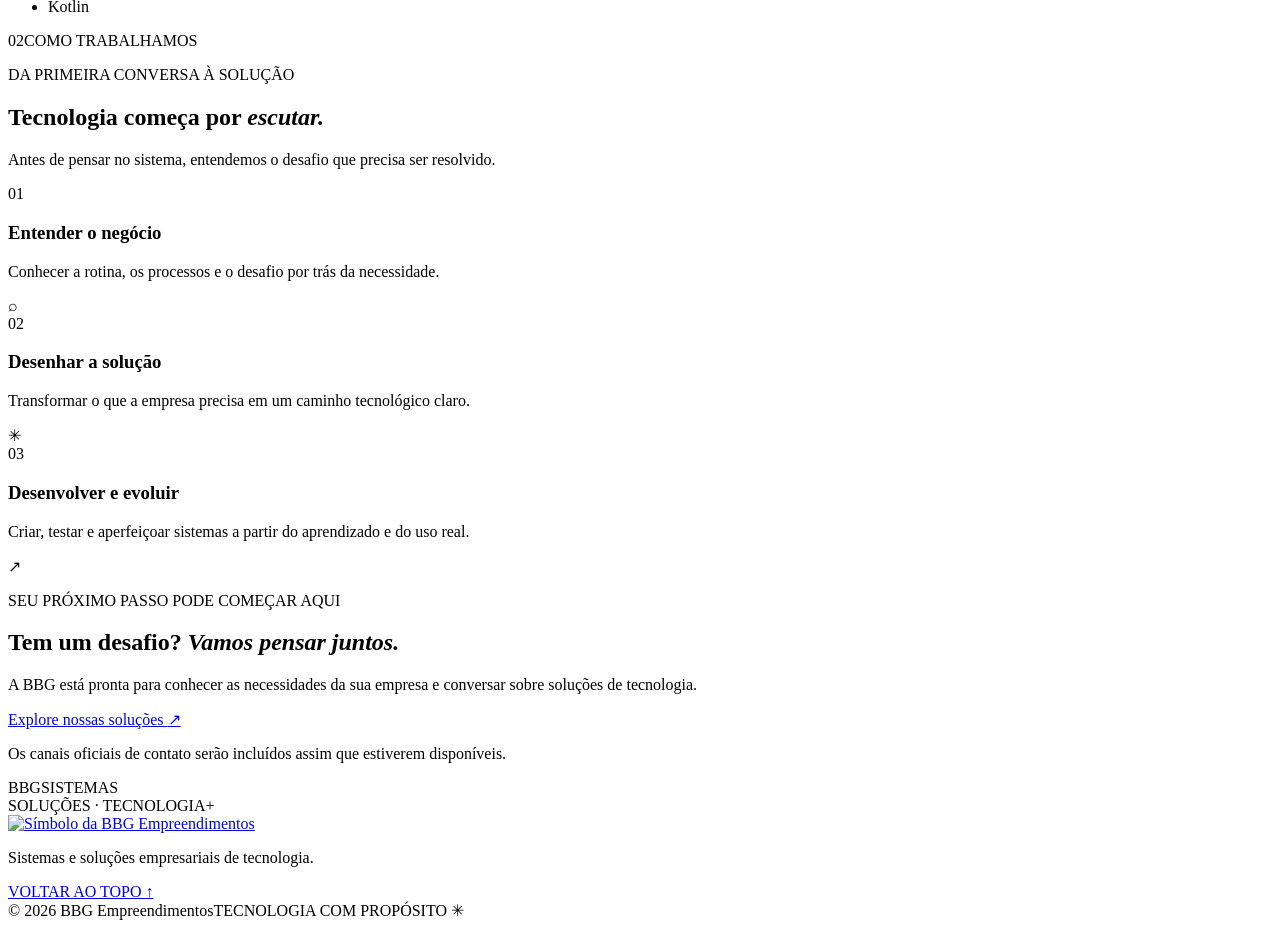
==== commit 6567761b: "Redesenha o hero com menu em pílula, planeta digital e logos dos clientes Co-Authored-By: Claude Opu" ====
--- a/public/index.html
+++ b/public/index.html
@@ -26,9 +26,9 @@
     <a class="skip-link" href="#conteudo">Pular para o conteúdo</a>
 
     <header class="site-header" id="inicio">
-      <div class="site-shell nav-row">
+      <div class="nav-row">
         <a class="brand" href="#inicio" aria-label="BBG Empreendimentos — início">
-          <img src="/bbg-logo.webp" width="512" height="512" alt="Símbolo da BBG Empreendimentos" fetchpriority="high" />
+          <img src="/bbg-logo-mark.webp" width="128" height="135" alt="Símbolo da BBG Empreendimentos" fetchpriority="high" />
         </a>
         <nav class="desktop-nav" aria-label="Navegação principal">
           <a href="#sobre">A BBG</a>
@@ -37,7 +37,7 @@
           <a href="#clientes">Clientes</a>
           <a href="#projetos">Projetos</a>
         </nav>
-        <a class="nav-action" href="#contato">Fale com a gente <span aria-hidden="true">↗</span></a>
+        <a class="nav-action" href="#contato">Fale com a gente</a>
         <details class="mobile-menu">
           <summary aria-label="Abrir menu de navegação"><span>Menu</span><span class="menu-icon" aria-hidden="true"><i></i><i></i></span></summary>
           <nav aria-label="Navegação móvel">
@@ -54,32 +54,24 @@
 
     <main id="conteudo">
       <section class="hero" aria-labelledby="hero-title">
-        <div class="hero-gridwash" aria-hidden="true"></div>
-        <div class="hero-glow" aria-hidden="true"></div>
-        <div class="site-shell hero-grid">
-          <div class="hero-copy reveal">
-            <p class="eyebrow"><span class="status-dot" aria-hidden="true"></span> DESENVOLVIMENTO DE SISTEMAS <span class="eyebrow-rule"></span> TECNOLOGIA PARA EMPRESAS</p>
-            <h1 id="hero-title">Tecnologia que nasce de <em>onde menos se espera.</em></h1>
-            <p class="hero-lede">A BBG desenvolve sistemas e soluções empresariais de tecnologia para simplificar processos, reduzir retrabalho e ajudar negócios a avançar.</p>
-            <div class="hero-actions">
-              <a class="button button-bright" href="#solucoes">Conheça nossas soluções <span aria-hidden="true">↓</span></a>
-              <a class="text-link" href="#sobre">Um pouco sobre a BBG <span aria-hidden="true">↗</span></a>
-            </div>
-            <div class="hero-index"><span>SISTEMAS · AUTOMAÇÃO · TECNOLOGIA</span><span class="index-line"></span><span>BBG / 01</span></div>
-          </div>
-          <figure class="hero-visual reveal reveal-later">
-            <div class="visual-frame">
-              <img src="/hero-network.svg" width="1200" height="1200" alt="Arte conceitual de conexões digitais luminosas em verde sobre um fundo azul-marinho" fetchpriority="high" />
-              <div class="visual-overlay" aria-hidden="true"></div>
-              <span class="visual-coordinate" aria-hidden="true">BBG / TECNOLOGIA<br />SISTEMAS EM CONEXÃO</span>
-              <span class="visual-orbit visual-orbit-one" aria-hidden="true"></span>
-              <span class="visual-orbit visual-orbit-two" aria-hidden="true"></span>
-            </div>
-            <figcaption class="visual-caption"><span class="caption-mark" aria-hidden="true">✳</span><span>Desafios reais.<br /><strong>Soluções que conectam.</strong></span></figcaption>
-            <div class="visual-footnote"><span>DESENVOLVIMENTO &amp; NEGÓCIOS</span><span>ARTE CONCEITUAL</span></div>
-          </figure>
-        </div>
-        <a href="#sobre" class="scroll-cue" aria-label="Role para conhecer a BBG"><span aria-hidden="true"></span> ROLE PARA EXPLORAR</a>
+        <div class="hero-stars" aria-hidden="true"></div>
+        <div class="hero-planet" aria-hidden="true"><span class="planet-surface"></span></div>
+        <div class="site-shell hero-copy">
+          <a class="hero-badge reveal" href="#projetos"><span class="hero-badge-tag">BBG</span> Conheça os projetos que já estão em uso <span aria-hidden="true">→</span></a>
+          <h1 id="hero-title" class="reveal reveal-later">Tecnologia que nasce de <em>onde menos se espera.</em></h1>
+          <p class="hero-lede reveal reveal-later">A BBG desenvolve sistemas e soluções empresariais de tecnologia para simplificar processos, reduzir retrabalho e ajudar negócios a avançar.</p>
+          <div class="hero-actions reveal reveal-later-2">
+            <a class="button button-ghost" href="#sobre">Conheça a BBG</a>
+            <a class="button button-bright" href="#solucoes">Nossas soluções</a>
+          </div>
+        </div>
+        <div class="site-shell hero-trust reveal reveal-later-2">
+          <p>Quem já confia na BBG</p>
+          <ul role="list">
+            <li><img src="/clientes/enersafe.webp" width="864" height="298" alt="Enersafe" /></li>
+            <li><img class="trust-detailed" src="/clientes/prefeitura-horizonte.webp" width="258" height="70" alt="Prefeitura de Horizonte" /></li>
+          </ul>
+        </div>
       </section>
 
       <div class="ticker" aria-label="Desenvolvimento de sistemas, automação e tecnologia empresarial">
@@ -282,7 +274,7 @@
 
     <footer class="site-footer">
       <div class="site-shell footer-top">
-        <a class="brand footer-brand" href="#inicio" aria-label="BBG Empreendimentos — voltar ao início"><img src="/bbg-logo.webp" width="512" height="512" alt="Símbolo da BBG Empreendimentos" loading="lazy" /></a>
+        <a class="brand footer-brand" href="#inicio" aria-label="BBG Empreendimentos — voltar ao início"><img src="/bbg-logo-mark.webp" width="128" height="135" alt="Símbolo da BBG Empreendimentos" loading="lazy" /></a>
         <p>Sistemas e soluções empresariais de tecnologia.</p>
         <a class="back-top" href="#inicio">VOLTAR AO TOPO <span aria-hidden="true">↑</span></a>
       </div>
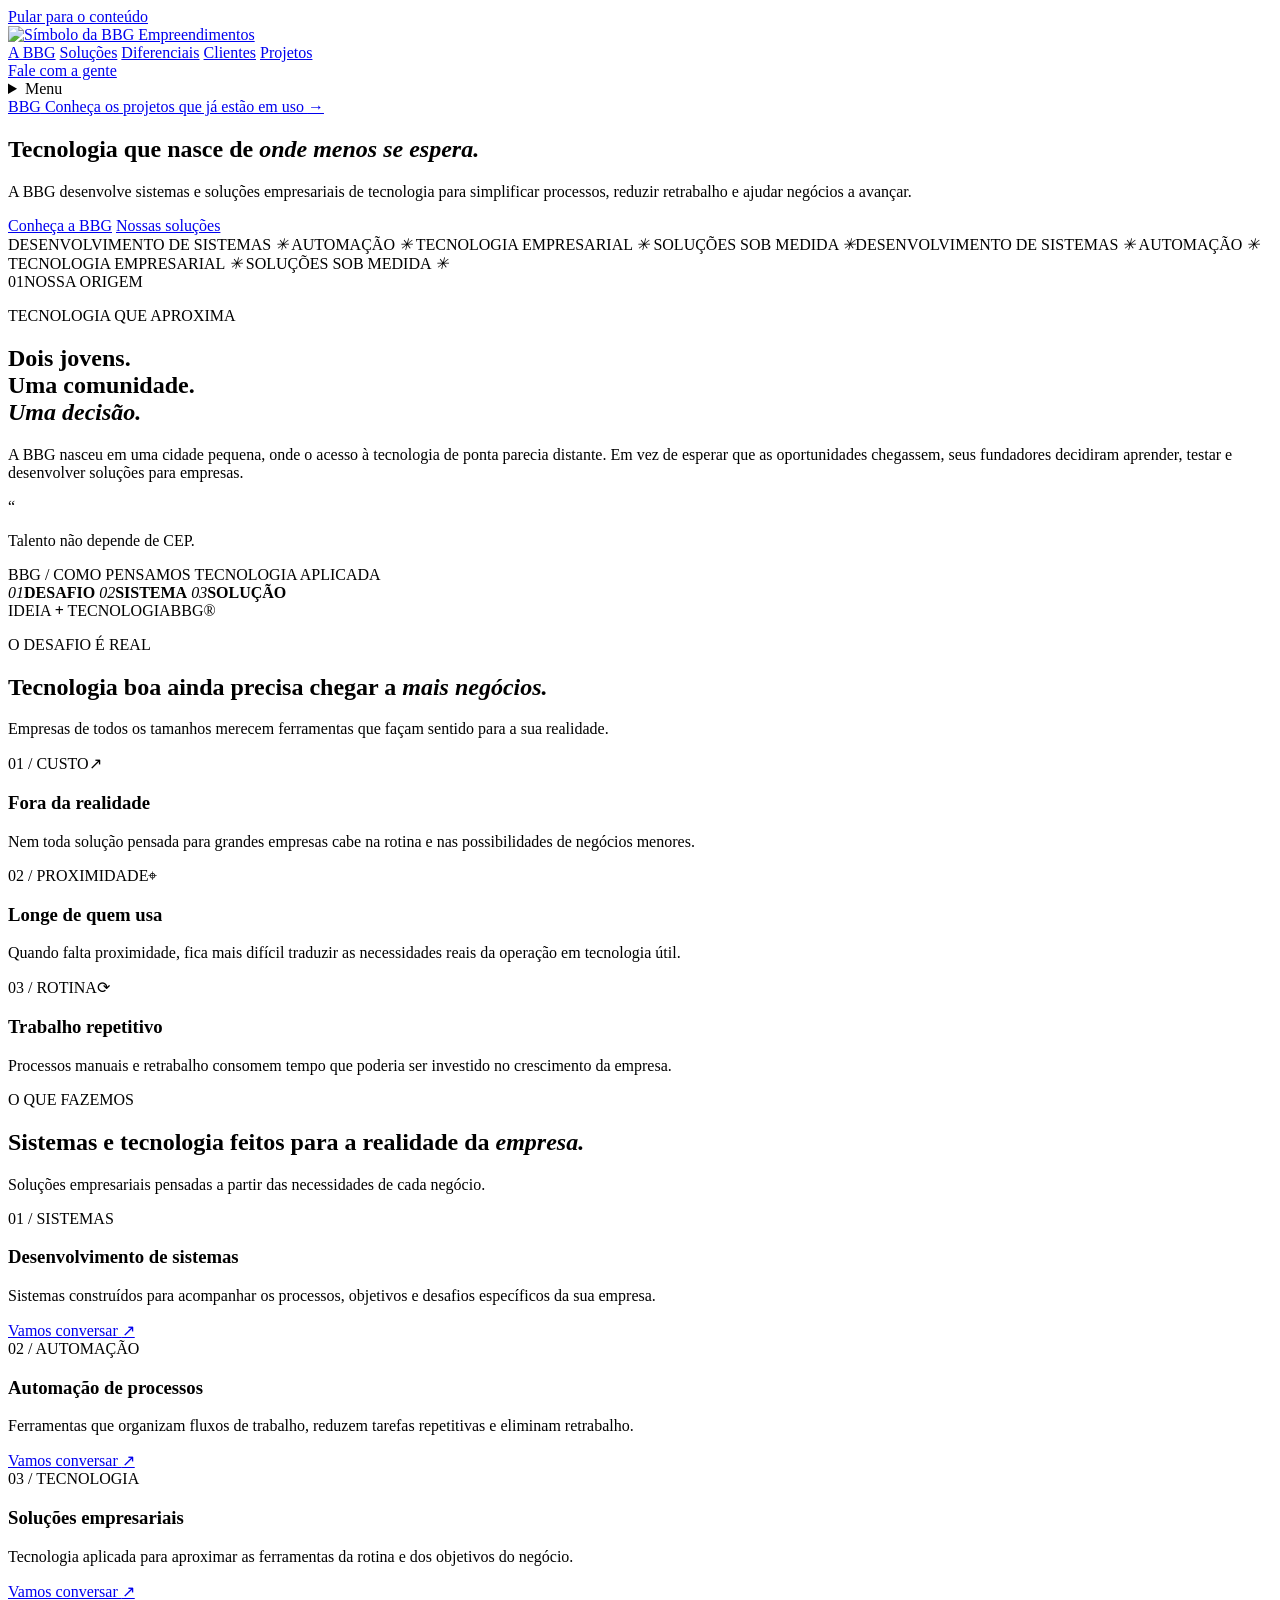
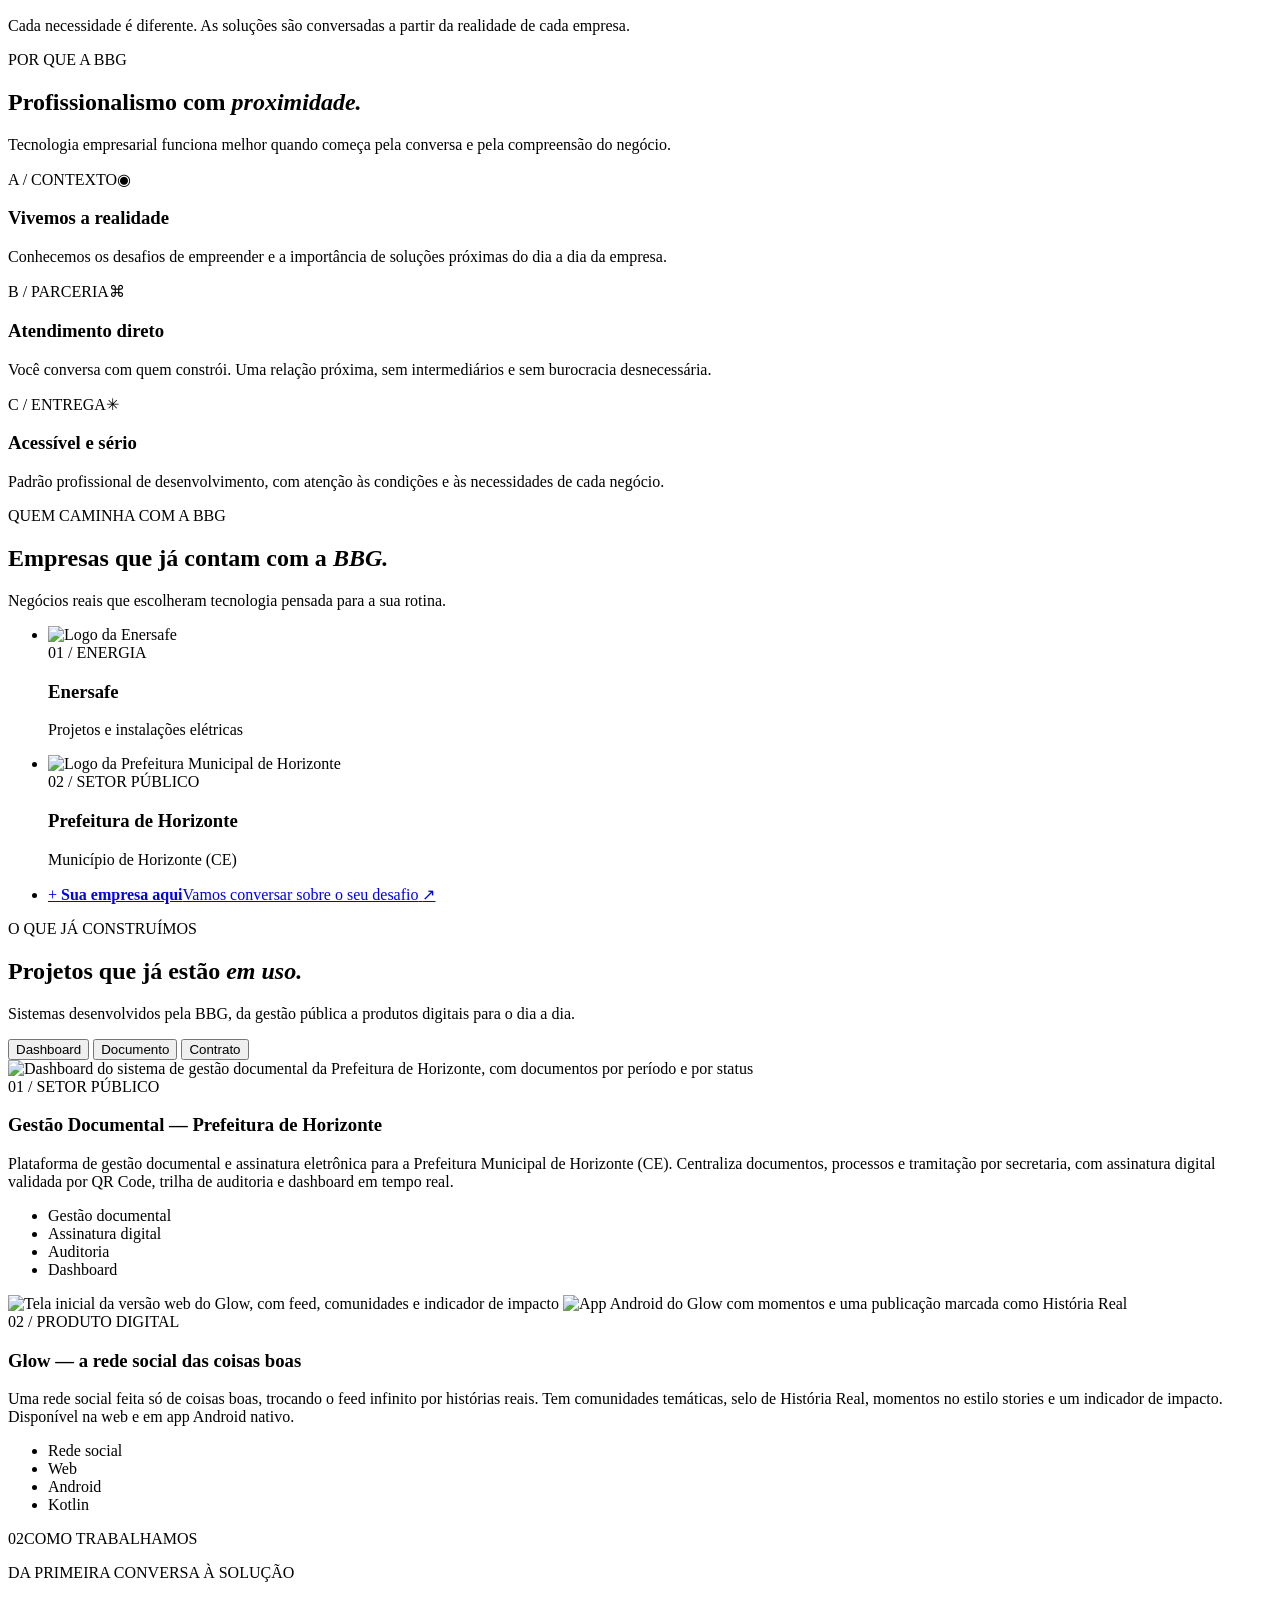
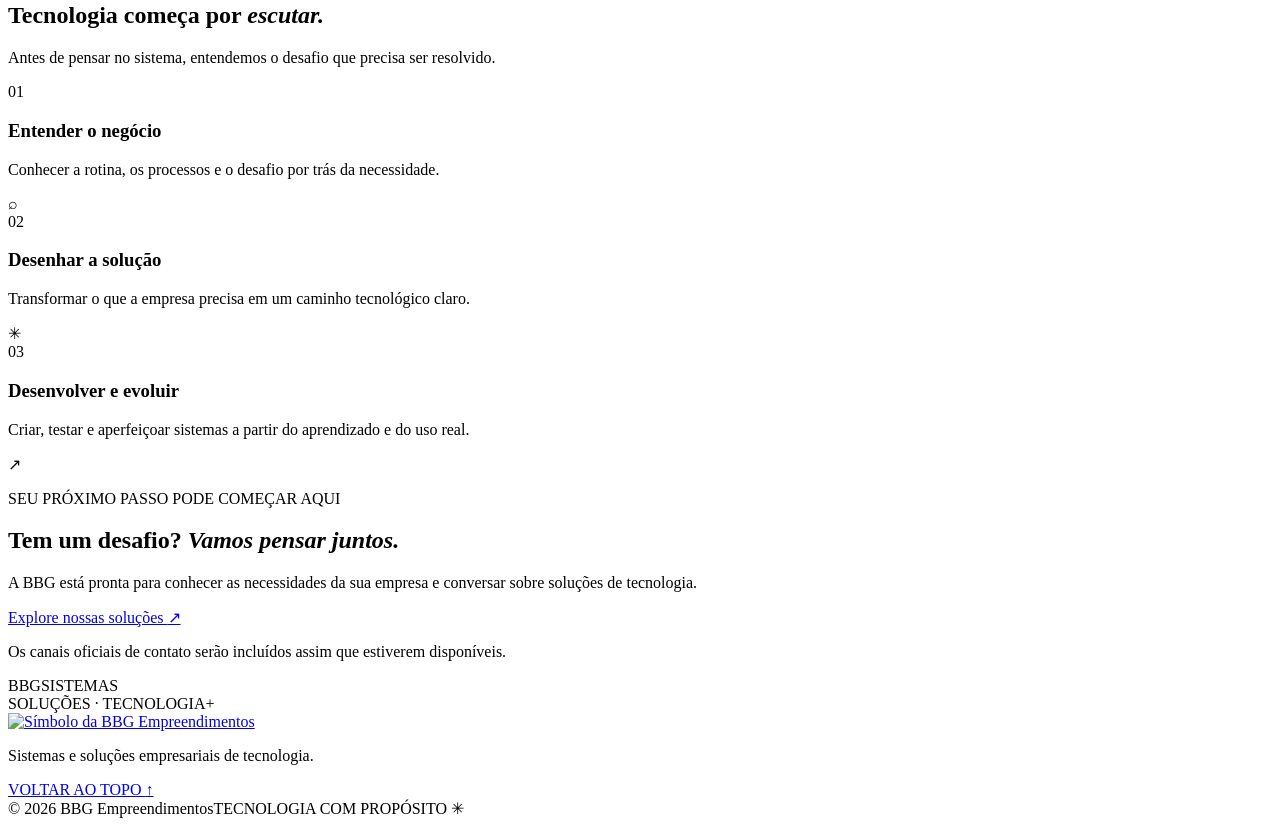
==== commit f30397e6: "Troca o planeta do hero pela Terra e remove os logos do hero Co-Authored-By: Claude Opus 5.5 <norepl" ====
--- a/public/index.html
+++ b/public/index.html
@@ -65,13 +65,6 @@
             <a class="button button-bright" href="#solucoes">Nossas soluções</a>
           </div>
         </div>
-        <div class="site-shell hero-trust reveal reveal-later-2">
-          <p>Quem já confia na BBG</p>
-          <ul role="list">
-            <li><img src="/clientes/enersafe.webp" width="864" height="298" alt="Enersafe" /></li>
-            <li><img class="trust-detailed" src="/clientes/prefeitura-horizonte.webp" width="258" height="70" alt="Prefeitura de Horizonte" /></li>
-          </ul>
-        </div>
       </section>
 
       <div class="ticker" aria-label="Desenvolvimento de sistemas, automação e tecnologia empresarial">
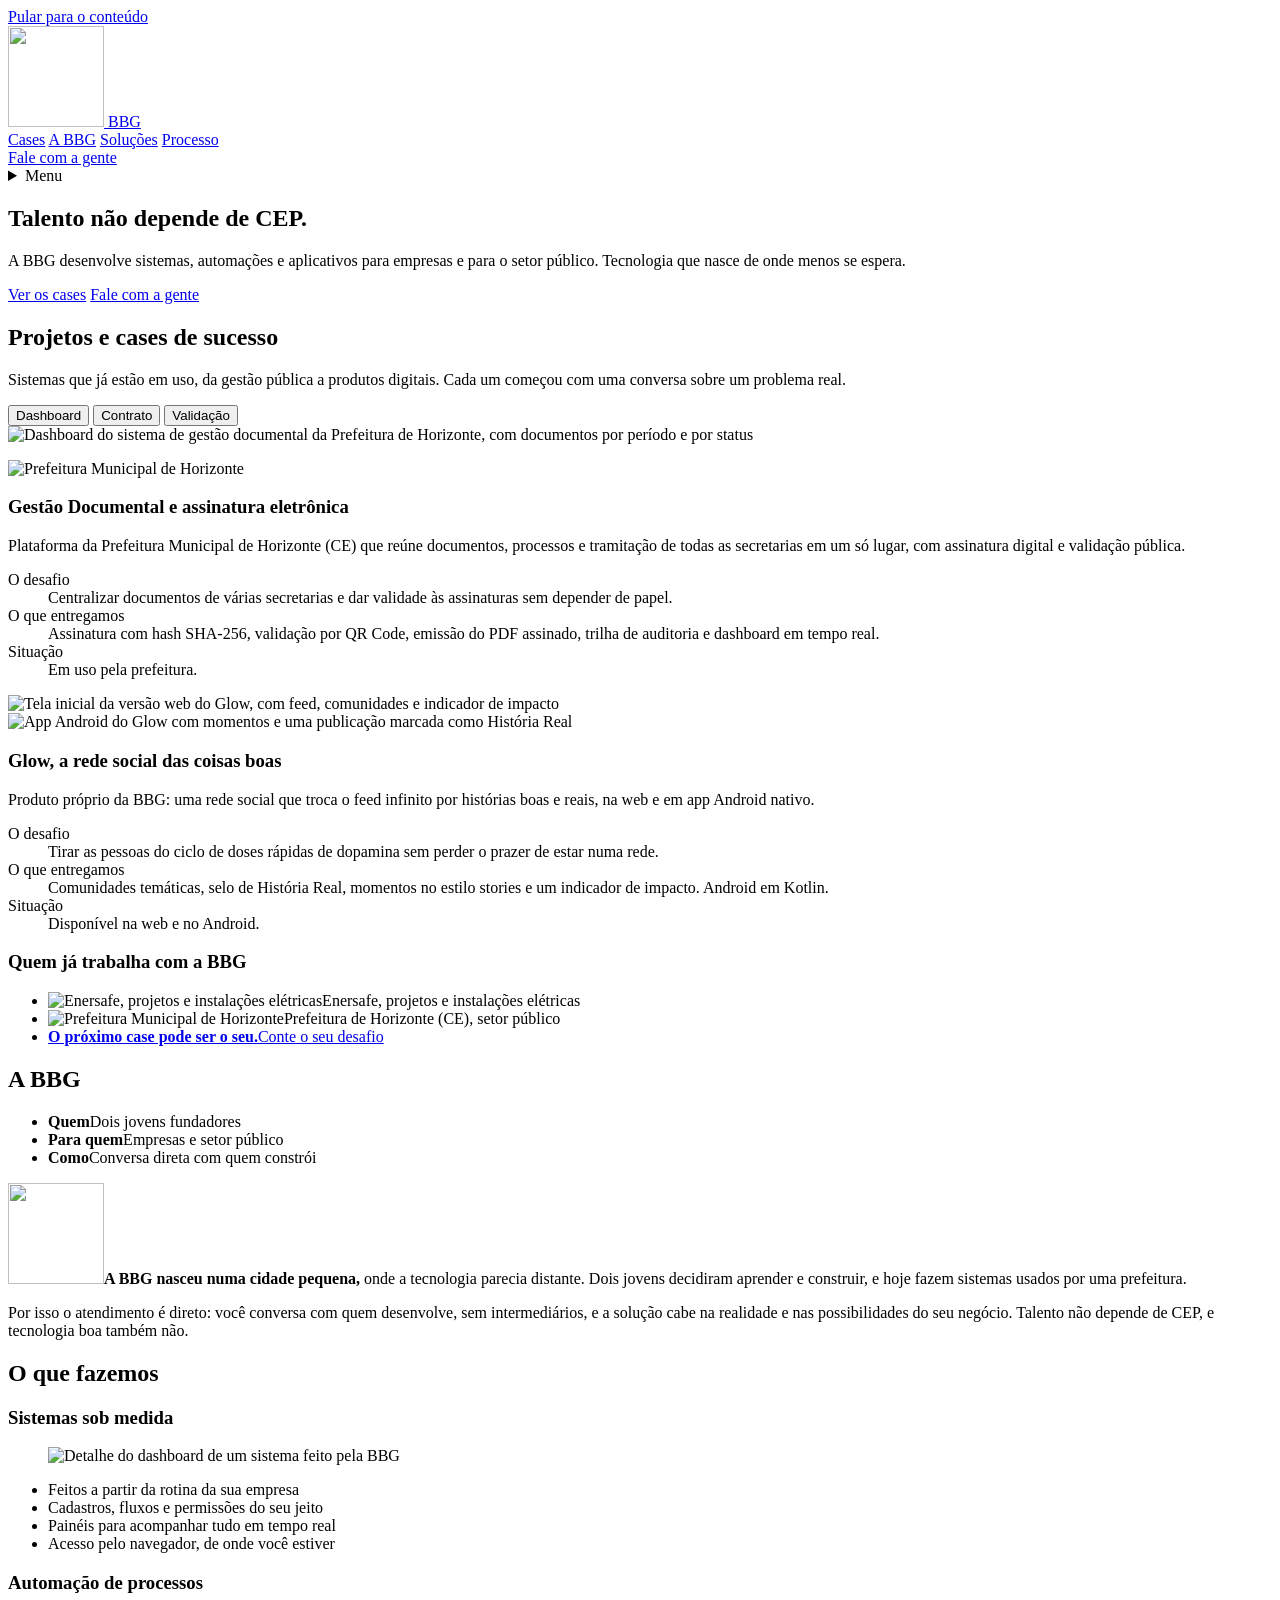
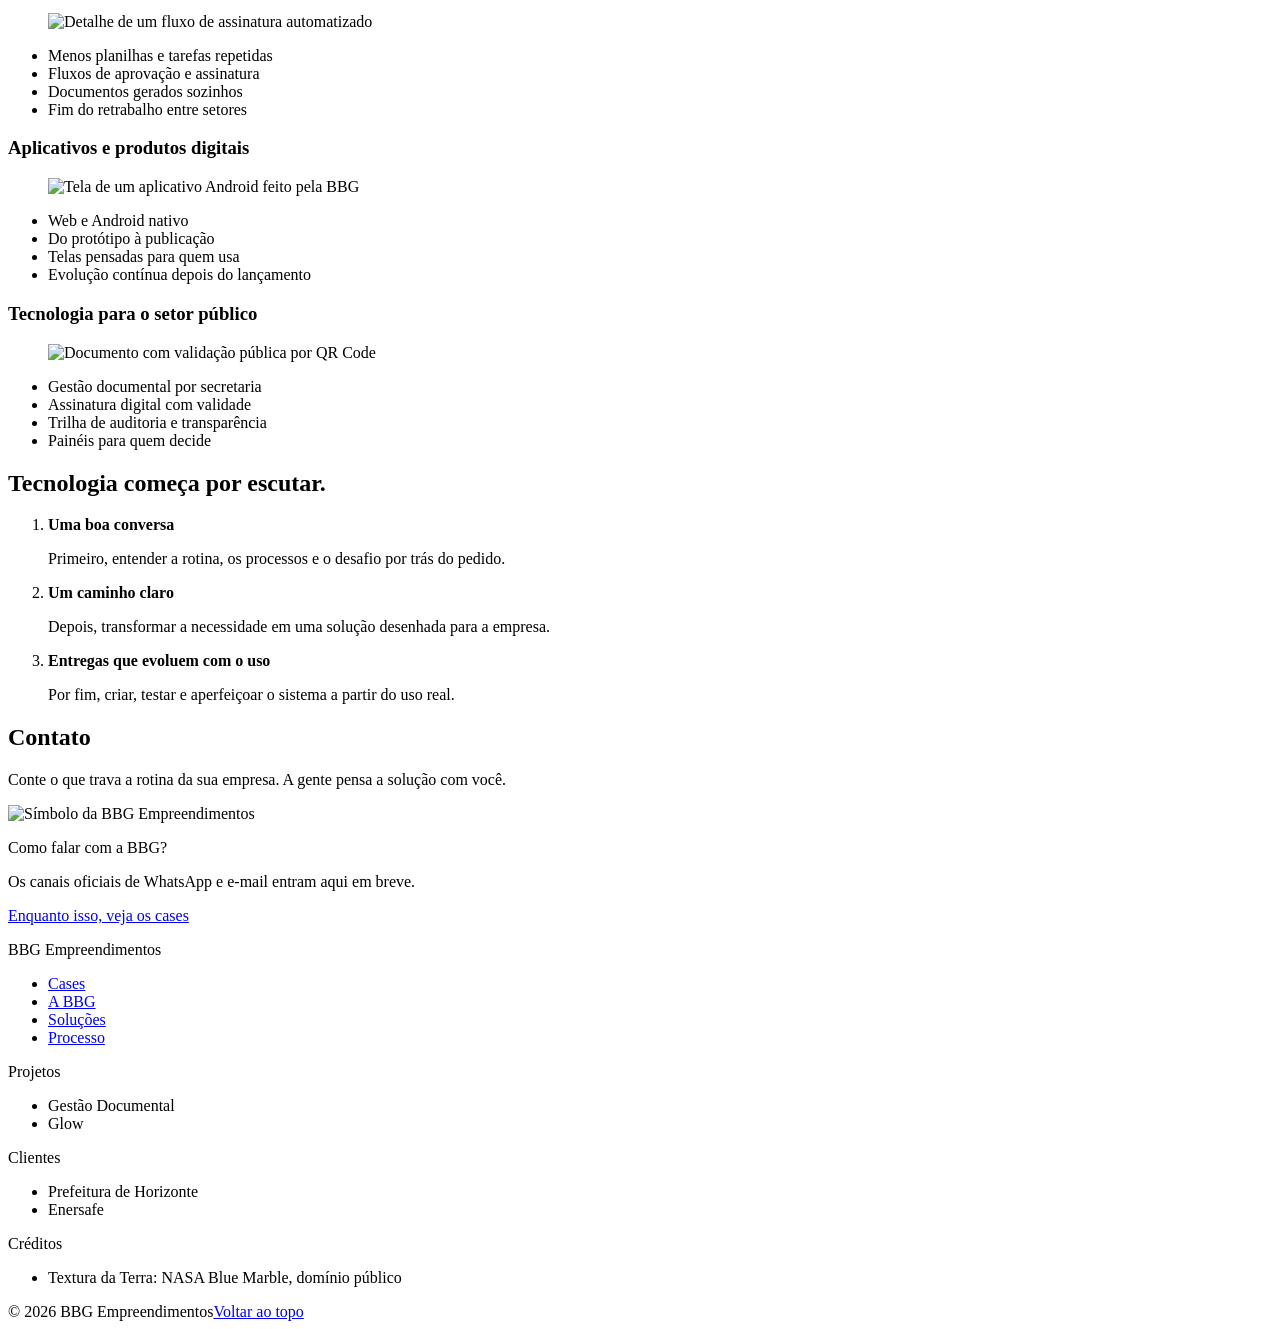
==== commit f78dc5ad: "Repagina a landing page e adiciona a seção de projetos e cases de sucesso Co-Authored-By: Claude Opu" ====
--- a/public/index.html
+++ b/public/index.html
@@ -4,20 +4,24 @@
     <meta charset="utf-8" />
     <meta name="viewport" content="width=device-width, initial-scale=1, viewport-fit=cover" />
     <meta name="theme-color" content="#0A1628" />
-    <meta name="description" content="A BBG desenvolve sistemas e soluções empresariais de tecnologia para simplificar processos e apoiar o crescimento dos negócios." />
-    <meta name="keywords" content="BBG Empreendimentos, desenvolvimento de sistemas, tecnologia empresarial, automação, soluções de tecnologia" />
+    <meta name="description" content="A BBG desenvolve sistemas sob medida, automação de processos e produtos digitais. Conheça os projetos e cases de sucesso já em uso." />
+    <meta name="keywords" content="BBG Empreendimentos, desenvolvimento de sistemas, gestão documental, assinatura digital, automação, aplicativos, cases de sucesso" />
     <meta property="og:type" content="website" />
     <meta property="og:site_name" content="BBG Empreendimentos" />
     <meta property="og:title" content="BBG Empreendimentos | Sistemas e tecnologia" />
-    <meta property="og:description" content="Desenvolvimento de sistemas e soluções empresariais de tecnologia, com foco nos desafios reais de cada negócio." />
+    <meta property="og:description" content="Sistemas sob medida e produtos digitais. Veja os projetos e cases de sucesso da BBG." />
+    <meta property="og:image" content="/og-image.jpg" />
+    <meta property="og:image:width" content="1200" />
+    <meta property="og:image:height" content="630" />
     <meta name="twitter:card" content="summary_large_image" />
     <meta name="twitter:title" content="BBG Empreendimentos | Sistemas e tecnologia" />
-    <meta name="twitter:description" content="Sistemas e soluções empresariais de tecnologia para simplificar processos e apoiar negócios." />
+    <meta name="twitter:description" content="Sistemas sob medida e produtos digitais. Veja os projetos e cases de sucesso da BBG." />
+    <meta name="twitter:image" content="/og-image.jpg" />
     <title>BBG Empreendimentos | Sistemas e tecnologia</title>
     <link rel="icon" type="image/png" sizes="192x192" href="/favicon.png" />
     <link rel="preconnect" href="https://fonts.googleapis.com" />
     <link rel="preconnect" href="https://fonts.gstatic.com" crossorigin />
-    <link href="https://fonts.googleapis.com/css2?family=Inter:wght@400;500;600;700&family=Space+Grotesk:wght@400;500;600;700&display=swap" rel="stylesheet" />
+    <link href="https://fonts.googleapis.com/css2?family=Inter:wght@400;500;600&family=Space+Grotesk:wght@400;500;600;700&display=swap" rel="stylesheet" />
     <link rel="stylesheet" href="/styles.css" />
     <script>document.documentElement.classList.add('js-enabled');</script>
     <script src="/script.js" defer></script>
@@ -26,252 +30,223 @@
     <a class="skip-link" href="#conteudo">Pular para o conteúdo</a>
 
     <header class="site-header" id="inicio">
-      <div class="nav-row">
-        <a class="brand" href="#inicio" aria-label="BBG Empreendimentos — início">
-          <img src="/bbg-logo-mark.webp" width="128" height="135" alt="Símbolo da BBG Empreendimentos" fetchpriority="high" />
-        </a>
-        <nav class="desktop-nav" aria-label="Navegação principal">
+      <a class="brand" href="#inicio" aria-label="BBG Empreendimentos, início">
+        <img src="/bbg-logo-mark.webp" width="96" height="101" alt="" fetchpriority="high" />
+        <span>BBG</span>
+      </a>
+      <nav class="desktop-nav" aria-label="Navegação principal">
+        <a href="#projetos">Cases</a>
+        <a href="#sobre">A BBG</a>
+        <a href="#solucoes">Soluções</a>
+        <a href="#como-trabalhamos">Processo</a>
+      </nav>
+      <a class="button button-accent nav-action" href="#contato">Fale com a gente</a>
+      <details class="mobile-menu">
+        <summary aria-label="Abrir menu de navegação">Menu</summary>
+        <nav aria-label="Navegação móvel">
+          <a href="#projetos">Cases</a>
           <a href="#sobre">A BBG</a>
           <a href="#solucoes">Soluções</a>
-          <a href="#diferenciais">Diferenciais</a>
-          <a href="#clientes">Clientes</a>
-          <a href="#projetos">Projetos</a>
+          <a href="#como-trabalhamos">Processo</a>
+          <a href="#contato">Contato</a>
         </nav>
-        <a class="nav-action" href="#contato">Fale com a gente</a>
-        <details class="mobile-menu">
-          <summary aria-label="Abrir menu de navegação"><span>Menu</span><span class="menu-icon" aria-hidden="true"><i></i><i></i></span></summary>
-          <nav aria-label="Navegação móvel">
-            <a href="#sobre">A BBG</a>
-            <a href="#solucoes">Soluções</a>
-            <a href="#diferenciais">Diferenciais</a>
-            <a href="#clientes">Clientes</a>
-            <a href="#projetos">Projetos</a>
-            <a href="#contato">Contato</a>
-          </nav>
-        </details>
-      </div>
+      </details>
     </header>
 
     <main id="conteudo">
       <section class="hero" aria-labelledby="hero-title">
         <div class="hero-stars" aria-hidden="true"></div>
-        <div class="hero-planet" aria-hidden="true"><span class="planet-surface"></span></div>
-        <div class="site-shell hero-copy">
-          <a class="hero-badge reveal" href="#projetos"><span class="hero-badge-tag">BBG</span> Conheça os projetos que já estão em uso <span aria-hidden="true">→</span></a>
-          <h1 id="hero-title" class="reveal reveal-later">Tecnologia que nasce de <em>onde menos se espera.</em></h1>
-          <p class="hero-lede reveal reveal-later">A BBG desenvolve sistemas e soluções empresariais de tecnologia para simplificar processos, reduzir retrabalho e ajudar negócios a avançar.</p>
-          <div class="hero-actions reveal reveal-later-2">
-            <a class="button button-ghost" href="#sobre">Conheça a BBG</a>
-            <a class="button button-bright" href="#solucoes">Nossas soluções</a>
-          </div>
-        </div>
-      </section>
-
-      <div class="ticker" aria-label="Desenvolvimento de sistemas, automação e tecnologia empresarial">
-        <div class="ticker-track"><span>DESENVOLVIMENTO DE SISTEMAS <i>✳</i> AUTOMAÇÃO <i>✳</i> TECNOLOGIA EMPRESARIAL <i>✳</i> SOLUÇÕES SOB MEDIDA <i>✳</i></span><span aria-hidden="true">DESENVOLVIMENTO DE SISTEMAS <i>✳</i> AUTOMAÇÃO <i>✳</i> TECNOLOGIA EMPRESARIAL <i>✳</i> SOLUÇÕES SOB MEDIDA <i>✳</i></span></div>
+        <div class="hero-planet" aria-hidden="true"><span class="planet-surface"><span class="planet-map"></span></span></div>
+        <div class="shell hero-copy">
+          <h1 id="hero-title" class="lines">
+            <span class="line"><span data-line style="--i:0">Talento não</span></span>
+            <span class="line"><span data-line style="--i:1">depende de CEP.</span></span>
+          </h1>
+          <div class="hero-side">
+            <p class="hero-lede">A BBG desenvolve sistemas, automações e aplicativos para empresas e para o setor público. Tecnologia que nasce de onde menos se espera.</p>
+            <div class="hero-actions">
+              <a class="button button-accent" href="#projetos">Ver os cases</a>
+              <a class="text-link" href="#contato">Fale com a gente</a>
+            </div>
+          </div>
+        </div>
+      </section>
+
+      <section class="cases" id="projetos" aria-labelledby="cases-title">
+        <div class="shell cases-opener" data-reveal>
+          <h2 id="cases-title">Projetos e cases de sucesso</h2>
+          <p class="lead">Sistemas que já estão em uso, da gestão pública a produtos digitais. Cada um começou com uma conversa sobre um problema real.</p>
+        </div>
+
+        <article class="case case-docs" aria-labelledby="case-docs-title" data-reveal>
+          <div class="case-visual">
+            <div class="case-frame project-gallery" data-ui>
+              <div class="case-tabs" role="group" aria-label="Escolha uma tela do sistema">
+                <button type="button" aria-pressed="true" data-view="0">Dashboard</button>
+                <button type="button" aria-pressed="false" data-view="1">Contrato</button>
+                <button type="button" aria-pressed="false" data-view="2">Validação</button>
+              </div>
+              <img src="/projetos/gestao-documental.webp" width="1600" height="749" alt="Dashboard do sistema de gestão documental da Prefeitura de Horizonte, com documentos por período e por status" loading="lazy" />
+              <img data-src="/projetos/gestao-documental-detalhes.webp" width="1600" height="749" alt="Detalhes de um contrato no sistema, com informações gerais e fluxo de assinatura" loading="lazy" hidden />
+              <img data-src="/projetos/gestao-documental-contrato.webp" width="1600" height="749" alt="Contrato assinado eletronicamente, com informações técnicas e validação" loading="lazy" hidden />
+            </div>
+          </div>
+          <div class="case-body">
+            <p class="case-client"><img src="/clientes/prefeitura-horizonte.webp" width="258" height="70" alt="Prefeitura Municipal de Horizonte" loading="lazy" /></p>
+            <h3 id="case-docs-title">Gestão Documental e assinatura eletrônica</h3>
+            <p>Plataforma da Prefeitura Municipal de Horizonte (CE) que reúne documentos, processos e tramitação de todas as secretarias em um só lugar, com assinatura digital e validação pública.</p>
+            <dl class="case-facts">
+              <div><dt>O desafio</dt><dd>Centralizar documentos de várias secretarias e dar validade às assinaturas sem depender de papel.</dd></div>
+              <div><dt>O que entregamos</dt><dd>Assinatura com hash SHA-256, validação por QR Code, emissão do PDF assinado, trilha de auditoria e dashboard em tempo real.</dd></div>
+              <div><dt>Situação</dt><dd>Em uso pela prefeitura.</dd></div>
+            </dl>
+          </div>
+        </article>
+
+        <article class="case case-glow" aria-labelledby="case-glow-title" data-reveal>
+          <div class="case-visual">
+            <div class="case-frame" data-ui>
+              <img src="/projetos/glow-web.webp" width="1454" height="877" alt="Tela inicial da versão web do Glow, com feed, comunidades e indicador de impacto" loading="lazy" />
+            </div>
+          </div>
+          <div class="case-body">
+            <img class="case-phone" src="/projetos/glow-mobile.webp" width="480" height="1067" alt="App Android do Glow com momentos e uma publicação marcada como História Real" loading="lazy" />
+            <div>
+              <h3 id="case-glow-title">Glow, a rede social das coisas boas</h3>
+              <p>Produto próprio da BBG: uma rede social que troca o feed infinito por histórias boas e reais, na web e em app Android nativo.</p>
+              <dl class="case-facts">
+                <div><dt>O desafio</dt><dd>Tirar as pessoas do ciclo de doses rápidas de dopamina sem perder o prazer de estar numa rede.</dd></div>
+                <div><dt>O que entregamos</dt><dd>Comunidades temáticas, selo de História Real, momentos no estilo stories e um indicador de impacto. Android em Kotlin.</dd></div>
+                <div><dt>Situação</dt><dd>Disponível na web e no Android.</dd></div>
+              </dl>
+            </div>
+          </div>
+        </article>
+
+        <div class="shell clients" data-reveal>
+          <h3>Quem já trabalha com a BBG</h3>
+          <ul class="client-row" role="list">
+            <li class="client-tile"><img src="/clientes/enersafe.webp" width="600" height="207" alt="Enersafe, projetos e instalações elétricas" loading="lazy" /><span>Enersafe, projetos e instalações elétricas</span></li>
+            <li class="client-tile"><img src="/clientes/prefeitura-horizonte.webp" width="258" height="70" alt="Prefeitura Municipal de Horizonte" loading="lazy" /><span>Prefeitura de Horizonte (CE), setor público</span></li>
+            <li class="client-tile client-next"><a href="#contato"><b>O próximo case pode ser o seu.</b><span>Conte o seu desafio</span></a></li>
+          </ul>
+        </div>
+      </section>
+
+      <section class="about" id="sobre" aria-labelledby="about-title">
+        <div class="shell about-grid">
+          <h2 id="about-title" class="visually-hidden">A BBG</h2>
+          <ul class="about-facts" role="list" data-reveal>
+            <li><b>Quem</b>Dois jovens fundadores</li>
+            <li><b>Para quem</b>Empresas e setor público</li>
+            <li><b>Como</b>Conversa direta com quem constrói</li>
+          </ul>
+          <div class="about-text" data-reveal>
+            <p><span class="about-mark"><img src="/bbg-logo-mark.webp" width="96" height="101" alt="" loading="lazy" /></span><strong>A BBG nasceu numa cidade pequena,</strong> onde a tecnologia parecia distante. Dois jovens decidiram aprender e construir, e hoje fazem sistemas usados por uma prefeitura.</p>
+            <p class="about-second">Por isso o atendimento é direto: você conversa com quem desenvolve, sem intermediários, e a solução cabe na realidade e nas possibilidades do seu negócio. Talento não depende de CEP, e tecnologia boa também não.</p>
+          </div>
+        </div>
+      </section>
+
+      <section class="solutions" id="solucoes" aria-labelledby="solutions-title">
+        <div class="shell solutions-grid">
+          <h2 id="solutions-title" class="solutions-title">O que fazemos</h2>
+          <div class="solutions-list">
+            <article class="solution" data-reveal>
+              <h3>Sistemas sob medida</h3>
+              <div class="solution-row">
+                <figure class="solution-pic"><img src="/projetos/gestao-documental.webp" width="1600" height="749" alt="Detalhe do dashboard de um sistema feito pela BBG" loading="lazy" class="crop-left" /></figure>
+                <ul role="list">
+                  <li>Feitos a partir da rotina da sua empresa</li>
+                  <li>Cadastros, fluxos e permissões do seu jeito</li>
+                  <li>Painéis para acompanhar tudo em tempo real</li>
+                  <li>Acesso pelo navegador, de onde você estiver</li>
+                </ul>
+              </div>
+            </article>
+            <article class="solution solution-flip" data-reveal>
+              <h3>Automação de processos</h3>
+              <div class="solution-row">
+                <figure class="solution-pic"><img src="/projetos/gestao-documental-detalhes.webp" width="1600" height="749" alt="Detalhe de um fluxo de assinatura automatizado" loading="lazy" class="crop-right" /></figure>
+                <ul role="list">
+                  <li>Menos planilhas e tarefas repetidas</li>
+                  <li>Fluxos de aprovação e assinatura</li>
+                  <li>Documentos gerados sozinhos</li>
+                  <li>Fim do retrabalho entre setores</li>
+                </ul>
+              </div>
+            </article>
+            <article class="solution" data-reveal>
+              <h3>Aplicativos e produtos digitais</h3>
+              <div class="solution-row">
+                <figure class="solution-pic"><img src="/projetos/glow-mobile.webp" width="480" height="1067" alt="Tela de um aplicativo Android feito pela BBG" loading="lazy" class="crop-top" /></figure>
+                <ul role="list">
+                  <li>Web e Android nativo</li>
+                  <li>Do protótipo à publicação</li>
+                  <li>Telas pensadas para quem usa</li>
+                  <li>Evolução contínua depois do lançamento</li>
+                </ul>
+              </div>
+            </article>
+            <article class="solution solution-flip" data-reveal>
+              <h3>Tecnologia para o setor público</h3>
+              <div class="solution-row">
+                <figure class="solution-pic"><img src="/projetos/gestao-documental-contrato.webp" width="1600" height="749" alt="Documento com validação pública por QR Code" loading="lazy" class="crop-mid" /></figure>
+                <ul role="list">
+                  <li>Gestão documental por secretaria</li>
+                  <li>Assinatura digital com validade</li>
+                  <li>Trilha de auditoria e transparência</li>
+                  <li>Painéis para quem decide</li>
+                </ul>
+              </div>
+            </article>
+          </div>
+        </div>
+      </section>
+
+      <section class="process" id="como-trabalhamos" aria-labelledby="process-title">
+        <div class="shell">
+          <h2 id="process-title" data-reveal>Tecnologia começa por escutar.</h2>
+          <ol class="process-bar" data-ui data-reveal>
+            <li class="stage stage-1"><span class="stage-fill"><b>Uma boa conversa</b></span><p>Primeiro, entender a rotina, os processos e o desafio por trás do pedido.</p></li>
+            <li class="stage stage-2"><span class="stage-fill"><b>Um caminho claro</b></span><p>Depois, transformar a necessidade em uma solução desenhada para a empresa.</p></li>
+            <li class="stage stage-3"><span class="stage-fill"><b>Entregas que evoluem com o uso</b></span><p>Por fim, criar, testar e aperfeiçoar o sistema a partir do uso real.</p></li>
+          </ol>
+        </div>
+      </section>
+
+      <section class="contact" id="contato" aria-labelledby="contact-title">
+        <div class="shell contact-row" data-reveal>
+          <h2 id="contact-title" class="visually-hidden">Contato</h2>
+          <p class="contact-sentence">Conte o que trava a rotina da sua empresa. A gente pensa a solução com você.</p>
+          <img class="contact-pic" src="/bbg-perfil-verde.webp" width="480" height="480" alt="Símbolo da BBG Empreendimentos" loading="lazy" />
+          <div class="contact-reach">
+            <p class="contact-question">Como falar com a BBG?</p>
+            <p>Os canais oficiais de WhatsApp e e-mail entram aqui em breve.</p>
+            <a class="text-link" href="#projetos">Enquanto isso, veja os cases</a>
+          </div>
+        </div>
+      </section>
+    </main>
+
+    <footer class="site-footer">
+      <div class="shell">
+        <p class="footer-name" aria-hidden="true">BBG Empreendimentos</p>
+        <div class="footer-row">
+          <ul class="footer-main" role="list">
+            <li><a href="#projetos">Cases</a></li>
+            <li><a href="#sobre">A BBG</a></li>
+            <li><a href="#solucoes">Soluções</a></li>
+            <li><a href="#como-trabalhamos">Processo</a></li>
+          </ul>
+          <div class="footer-cols">
+            <div><p>Projetos</p><ul role="list"><li>Gestão Documental</li><li>Glow</li></ul></div>
+            <div><p>Clientes</p><ul role="list"><li>Prefeitura de Horizonte</li><li>Enersafe</li></ul></div>
+            <div><p>Créditos</p><ul role="list"><li>Textura da Terra: NASA Blue Marble, domínio público</li></ul></div>
+          </div>
+        </div>
+        <div class="footer-legal"><span>© <span id="year">2026</span> BBG Empreendimentos</span><a href="#inicio">Voltar ao topo</a></div>
       </div>
-
-      <section class="about-section section-light" id="sobre" aria-labelledby="about-title">
-        <div class="site-shell about-grid">
-          <div class="section-marker reveal"><span>01</span><span class="marker-line"></span><span>NOSSA ORIGEM</span></div>
-          <div class="about-copy reveal reveal-later">
-            <p class="eyebrow eyebrow-dark">TECNOLOGIA QUE APROXIMA</p>
-            <h2 id="about-title">Dois jovens.<br />Uma comunidade.<br /><em>Uma decisão.</em></h2>
-            <div class="about-detail">
-              <p>A BBG nasceu em uma cidade pequena, onde o acesso à tecnologia de ponta parecia distante. Em vez de esperar que as oportunidades chegassem, seus fundadores decidiram aprender, testar e desenvolver soluções para empresas.</p>
-              <div class="origin-quote"><span class="quote-mark" aria-hidden="true">“</span><p>Talento não depende de CEP.</p><span class="quote-rule"></span></div>
-            </div>
-          </div>
-          <div class="signal-panel reveal reveal-later-2" aria-label="Ilustração conceitual do caminho entre desafios, sistemas e soluções">
-            <div class="signal-top"><span>BBG / COMO PENSAMOS</span><span><i></i> TECNOLOGIA APLICADA</span></div>
-            <div class="signal-diagram" aria-hidden="true">
-              <span class="signal-line signal-line-a"></span><span class="signal-line signal-line-b"></span><span class="signal-line signal-line-c"></span>
-              <span class="signal-node node-one"><i>01</i><b>DESAFIO</b></span>
-              <span class="signal-node node-two"><i>02</i><b>SISTEMA</b></span>
-              <span class="signal-node node-three"><i>03</i><b>SOLUÇÃO</b></span>
-              <span class="signal-core"><i></i><i></i><i></i><i></i></span>
-            </div>
-            <div class="signal-bottom"><span>IDEIA <b>+</b> TECNOLOGIA</span><span>BBG®</span></div>
-          </div>
-        </div>
-      </section>
-
-      <section class="problem-section" id="desafios" aria-labelledby="problem-title">
-        <div class="site-shell">
-          <div class="section-heading reveal">
-            <div><p class="eyebrow"><span class="status-dot" aria-hidden="true"></span> O DESAFIO É REAL</p><h2 id="problem-title">Tecnologia boa ainda precisa chegar a <em>mais negócios.</em></h2></div>
-            <p class="heading-note">Empresas de todos os tamanhos merecem ferramentas que façam sentido para a sua realidade.</p>
-          </div>
-          <div class="problem-grid">
-            <article class="problem-card reveal"><span class="card-number">01 / CUSTO</span><span class="problem-icon" aria-hidden="true">↗</span><h3>Fora da realidade</h3><p>Nem toda solução pensada para grandes empresas cabe na rotina e nas possibilidades de negócios menores.</p></article>
-            <article class="problem-card reveal reveal-later"><span class="card-number">02 / PROXIMIDADE</span><span class="problem-icon" aria-hidden="true">⌖</span><h3>Longe de quem usa</h3><p>Quando falta proximidade, fica mais difícil traduzir as necessidades reais da operação em tecnologia útil.</p></article>
-            <article class="problem-card reveal reveal-later-2"><span class="card-number">03 / ROTINA</span><span class="problem-icon" aria-hidden="true">⟳</span><h3>Trabalho repetitivo</h3><p>Processos manuais e retrabalho consomem tempo que poderia ser investido no crescimento da empresa.</p></article>
-          </div>
-        </div>
-      </section>
-
-      <section class="solutions-section section-light" id="solucoes" aria-labelledby="solutions-title">
-        <div class="site-shell">
-          <div class="section-heading section-heading-light reveal">
-            <div><p class="eyebrow eyebrow-dark">O QUE FAZEMOS</p><h2 id="solutions-title">Sistemas e tecnologia feitos para a realidade da <em>empresa.</em></h2></div>
-            <p class="heading-note">Soluções empresariais pensadas a partir das necessidades de cada negócio.</p>
-          </div>
-          <div class="solution-grid">
-            <article class="solution-card reveal">
-              <span class="card-number">01 / SISTEMAS</span>
-              <div class="solution-icon icon-systems" aria-hidden="true"><i></i><i></i><i></i><i></i></div>
-              <h3>Desenvolvimento de sistemas</h3>
-              <p>Sistemas construídos para acompanhar os processos, objetivos e desafios específicos da sua empresa.</p>
-              <a href="#contato" aria-label="Converse com a BBG sobre desenvolvimento de sistemas">Vamos conversar <span aria-hidden="true">↗</span></a>
-            </article>
-            <article class="solution-card reveal reveal-later">
-              <span class="card-number">02 / AUTOMAÇÃO</span>
-              <div class="solution-icon icon-automation" aria-hidden="true"><i></i><i></i><i></i></div>
-              <h3>Automação de processos</h3>
-              <p>Ferramentas que organizam fluxos de trabalho, reduzem tarefas repetitivas e eliminam retrabalho.</p>
-              <a href="#contato" aria-label="Converse com a BBG sobre automação de processos">Vamos conversar <span aria-hidden="true">↗</span></a>
-            </article>
-            <article class="solution-card reveal reveal-later-2">
-              <span class="card-number">03 / TECNOLOGIA</span>
-              <div class="solution-icon icon-solutions" aria-hidden="true"><i></i><i></i><i></i></div>
-              <h3>Soluções empresariais</h3>
-              <p>Tecnologia aplicada para aproximar as ferramentas da rotina e dos objetivos do negócio.</p>
-              <a href="#contato" aria-label="Converse com a BBG sobre soluções empresariais de tecnologia">Vamos conversar <span aria-hidden="true">↗</span></a>
-            </article>
-          </div>
-          <p class="services-note reveal"><span class="status-dot" aria-hidden="true"></span> Cada necessidade é diferente. As soluções são conversadas a partir da realidade de cada empresa.</p>
-        </div>
-      </section>
-
-      <section class="differentials-section" id="diferenciais" aria-labelledby="differentials-title">
-        <div class="site-shell">
-          <div class="section-heading reveal">
-            <div><p class="eyebrow"><span class="status-dot" aria-hidden="true"></span> POR QUE A BBG</p><h2 id="differentials-title">Profissionalismo com <em>proximidade.</em></h2></div>
-            <p class="heading-note">Tecnologia empresarial funciona melhor quando começa pela conversa e pela compreensão do negócio.</p>
-          </div>
-          <div class="differential-grid">
-            <article class="differential-card reveal"><span class="differential-number">A / CONTEXTO</span><span class="differential-symbol" aria-hidden="true">◉</span><h3>Vivemos a realidade</h3><p>Conhecemos os desafios de empreender e a importância de soluções próximas do dia a dia da empresa.</p></article>
-            <article class="differential-card reveal reveal-later"><span class="differential-number">B / PARCERIA</span><span class="differential-symbol" aria-hidden="true">⌘</span><h3>Atendimento direto</h3><p>Você conversa com quem constrói. Uma relação próxima, sem intermediários e sem burocracia desnecessária.</p></article>
-            <article class="differential-card reveal reveal-later-2"><span class="differential-number">C / ENTREGA</span><span class="differential-symbol" aria-hidden="true">✳</span><h3>Acessível e sério</h3><p>Padrão profissional de desenvolvimento, com atenção às condições e às necessidades de cada negócio.</p></article>
-          </div>
-        </div>
-      </section>
-
-      <section class="clients-section section-light" id="clientes" aria-labelledby="clients-title">
-        <div class="site-shell">
-          <div class="section-heading section-heading-light reveal">
-            <div><p class="eyebrow eyebrow-dark">QUEM CAMINHA COM A BBG</p><h2 id="clients-title">Empresas que já contam com a <em>BBG.</em></h2></div>
-            <p class="heading-note">Negócios reais que escolheram tecnologia pensada para a sua rotina.</p>
-          </div>
-          <ul class="client-grid" role="list">
-            <li class="client-card reveal">
-              <div class="client-logo"><img src="/clientes/enersafe.webp" width="864" height="298" alt="Logo da Enersafe" loading="lazy" /></div>
-              <div class="client-meta">
-                <span class="card-number">01 / ENERGIA</span>
-                <h3>Enersafe</h3>
-                <p>Projetos e instalações elétricas</p>
-              </div>
-            </li>
-            <li class="client-card reveal reveal-later">
-              <div class="client-logo"><img src="/clientes/prefeitura-horizonte.webp" width="258" height="70" alt="Logo da Prefeitura Municipal de Horizonte" loading="lazy" /></div>
-              <div class="client-meta">
-                <span class="card-number">02 / SETOR PÚBLICO</span>
-                <h3>Prefeitura de Horizonte</h3>
-                <p>Município de Horizonte (CE)</p>
-              </div>
-            </li>
-            <li class="client-card client-card-next reveal reveal-later-2">
-              <a href="#contato">
-                <span class="client-next-mark" aria-hidden="true">+</span>
-                <span class="client-next-copy"><b>Sua empresa aqui</b><span>Vamos conversar sobre o seu desafio</span></span>
-                <span class="client-next-arrow" aria-hidden="true">↗</span>
-              </a>
-            </li>
-          </ul>
-        </div>
-      </section>
-
-      <section class="projects-section" id="projetos" aria-labelledby="projects-title">
-        <div class="site-shell">
-          <div class="section-heading reveal">
-            <div><p class="eyebrow"><span class="status-dot" aria-hidden="true"></span> O QUE JÁ CONSTRUÍMOS</p><h2 id="projects-title">Projetos que já estão <em>em uso.</em></h2></div>
-            <p class="heading-note">Sistemas desenvolvidos pela BBG, da gestão pública a produtos digitais para o dia a dia.</p>
-          </div>
-          <div class="project-grid">
-            <article class="project-card reveal">
-              <div class="project-media project-gallery">
-                <div class="project-browser" aria-hidden="true"><i></i><i></i><i></i></div>
-                <div class="project-views" role="group" aria-label="Telas do sistema">
-                  <button type="button" aria-pressed="true" data-view="0">Dashboard</button>
-                  <button type="button" aria-pressed="false" data-view="1">Documento</button>
-                  <button type="button" aria-pressed="false" data-view="2">Contrato</button>
-                </div>
-                <img src="/projetos/gestao-documental.webp" width="1600" height="749" alt="Dashboard do sistema de gestão documental da Prefeitura de Horizonte, com documentos por período e por status" loading="lazy" />
-                <img src="/projetos/gestao-documental-detalhes.webp" width="1600" height="749" alt="Detalhes de um contrato no sistema, com informações gerais e fluxo de assinatura" loading="lazy" hidden />
-                <img src="/projetos/gestao-documental-contrato.webp" width="1600" height="749" alt="Visualização de um contrato assinado eletronicamente, com informações técnicas e validação" loading="lazy" hidden />
-              </div>
-              <div class="project-meta">
-                <span class="card-number">01 / SETOR PÚBLICO</span>
-                <h3>Gestão Documental — Prefeitura de Horizonte</h3>
-                <p>Plataforma de gestão documental e assinatura eletrônica para a Prefeitura Municipal de Horizonte (CE). Centraliza documentos, processos e tramitação por secretaria, com assinatura digital validada por QR Code, trilha de auditoria e dashboard em tempo real.</p>
-                <ul class="project-tags" role="list"><li>Gestão documental</li><li>Assinatura digital</li><li>Auditoria</li><li>Dashboard</li></ul>
-              </div>
-            </article>
-            <article class="project-card reveal reveal-later">
-              <div class="project-media project-media-duo">
-                <div class="project-browser" aria-hidden="true"><i></i><i></i><i></i></div>
-                <img src="/projetos/glow-web.webp" width="1454" height="877" alt="Tela inicial da versão web do Glow, com feed, comunidades e indicador de impacto" loading="lazy" />
-                <img class="project-phone" src="/projetos/glow-mobile.webp" width="480" height="1067" alt="App Android do Glow com momentos e uma publicação marcada como História Real" loading="lazy" />
-              </div>
-              <div class="project-meta">
-                <span class="card-number">02 / PRODUTO DIGITAL</span>
-                <h3>Glow — a rede social das coisas boas</h3>
-                <p>Uma rede social feita só de coisas boas, trocando o feed infinito por histórias reais. Tem comunidades temáticas, selo de História Real, momentos no estilo stories e um indicador de impacto. Disponível na web e em app Android nativo.</p>
-                <ul class="project-tags" role="list"><li>Rede social</li><li>Web</li><li>Android</li><li>Kotlin</li></ul>
-              </div>
-            </article>
-          </div>
-        </div>
-      </section>
-
-      <section class="process-section" id="como-trabalhamos" aria-labelledby="process-title">
-        <div class="site-shell process-shell">
-          <div class="process-lead reveal">
-            <div class="section-marker"><span>02</span><span class="marker-line"></span><span>COMO TRABALHAMOS</span></div>
-            <p class="eyebrow">DA PRIMEIRA CONVERSA À SOLUÇÃO</p>
-            <h2 id="process-title">Tecnologia começa por <em>escutar.</em></h2>
-            <p>Antes de pensar no sistema, entendemos o desafio que precisa ser resolvido.</p>
-          </div>
-          <div class="process-steps">
-            <article class="process-step reveal"><span class="step-no">01</span><div><h3>Entender o negócio</h3><p>Conhecer a rotina, os processos e o desafio por trás da necessidade.</p></div><span class="step-symbol" aria-hidden="true">⌕</span></article>
-            <article class="process-step reveal"><span class="step-no">02</span><div><h3>Desenhar a solução</h3><p>Transformar o que a empresa precisa em um caminho tecnológico claro.</p></div><span class="step-symbol" aria-hidden="true">✳</span></article>
-            <article class="process-step reveal"><span class="step-no">03</span><div><h3>Desenvolver e evoluir</h3><p>Criar, testar e aperfeiçoar sistemas a partir do aprendizado e do uso real.</p></div><span class="step-symbol" aria-hidden="true">↗</span></article>
-          </div>
-        </div>
-      </section>
-
-      <section class="contact-section" id="contato" aria-labelledby="contact-title">
-        <div class="site-shell contact-shell reveal">
-          <div class="contact-orbit" aria-hidden="true"><span></span></div>
-          <div class="contact-copy">
-            <p class="eyebrow eyebrow-dark">SEU PRÓXIMO PASSO PODE COMEÇAR AQUI</p>
-            <h2 id="contact-title">Tem um desafio? <em>Vamos pensar juntos.</em></h2>
-            <p>A BBG está pronta para conhecer as necessidades da sua empresa e conversar sobre soluções de tecnologia.</p>
-            <a class="button button-dark" href="#solucoes">Explore nossas soluções <span aria-hidden="true">↗</span></a>
-            <p class="contact-note">Os canais oficiais de contato serão incluídos assim que estiverem disponíveis.</p>
-          </div>
-          <div class="contact-side"><span>BBG</span><span>SISTEMAS<br />SOLUÇÕES · TECNOLOGIA</span><span class="contact-plus" aria-hidden="true">+</span></div>
-        </div>
-      </section>
-    </main>
-
-    <footer class="site-footer">
-      <div class="site-shell footer-top">
-        <a class="brand footer-brand" href="#inicio" aria-label="BBG Empreendimentos — voltar ao início"><img src="/bbg-logo-mark.webp" width="128" height="135" alt="Símbolo da BBG Empreendimentos" loading="lazy" /></a>
-        <p>Sistemas e soluções empresariais de tecnologia.</p>
-        <a class="back-top" href="#inicio">VOLTAR AO TOPO <span aria-hidden="true">↑</span></a>
-      </div>
-      <div class="site-shell footer-bottom"><span>© <span id="year">2026</span> BBG Empreendimentos</span><span>TECNOLOGIA COM PROPÓSITO <span class="footer-star" aria-hidden="true">✳</span></span></div>
     </footer>
   </body>
 </html>
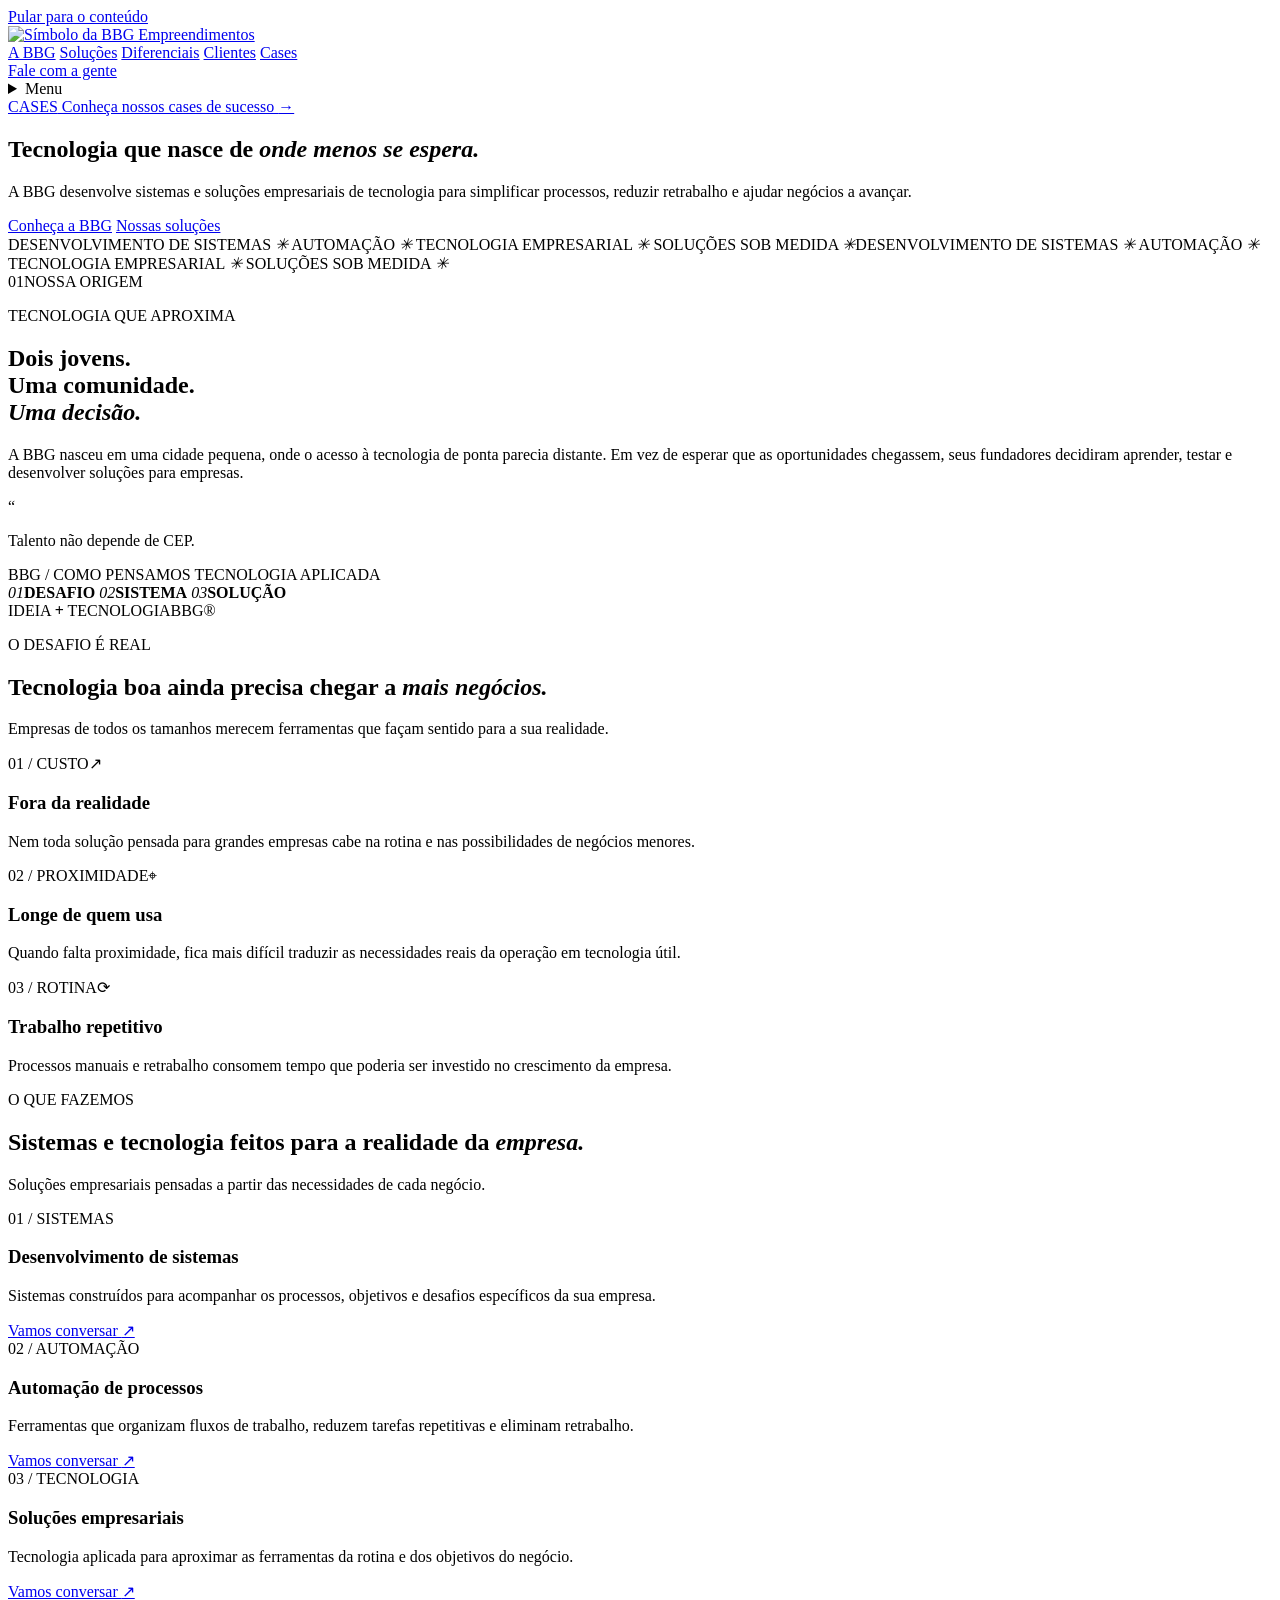
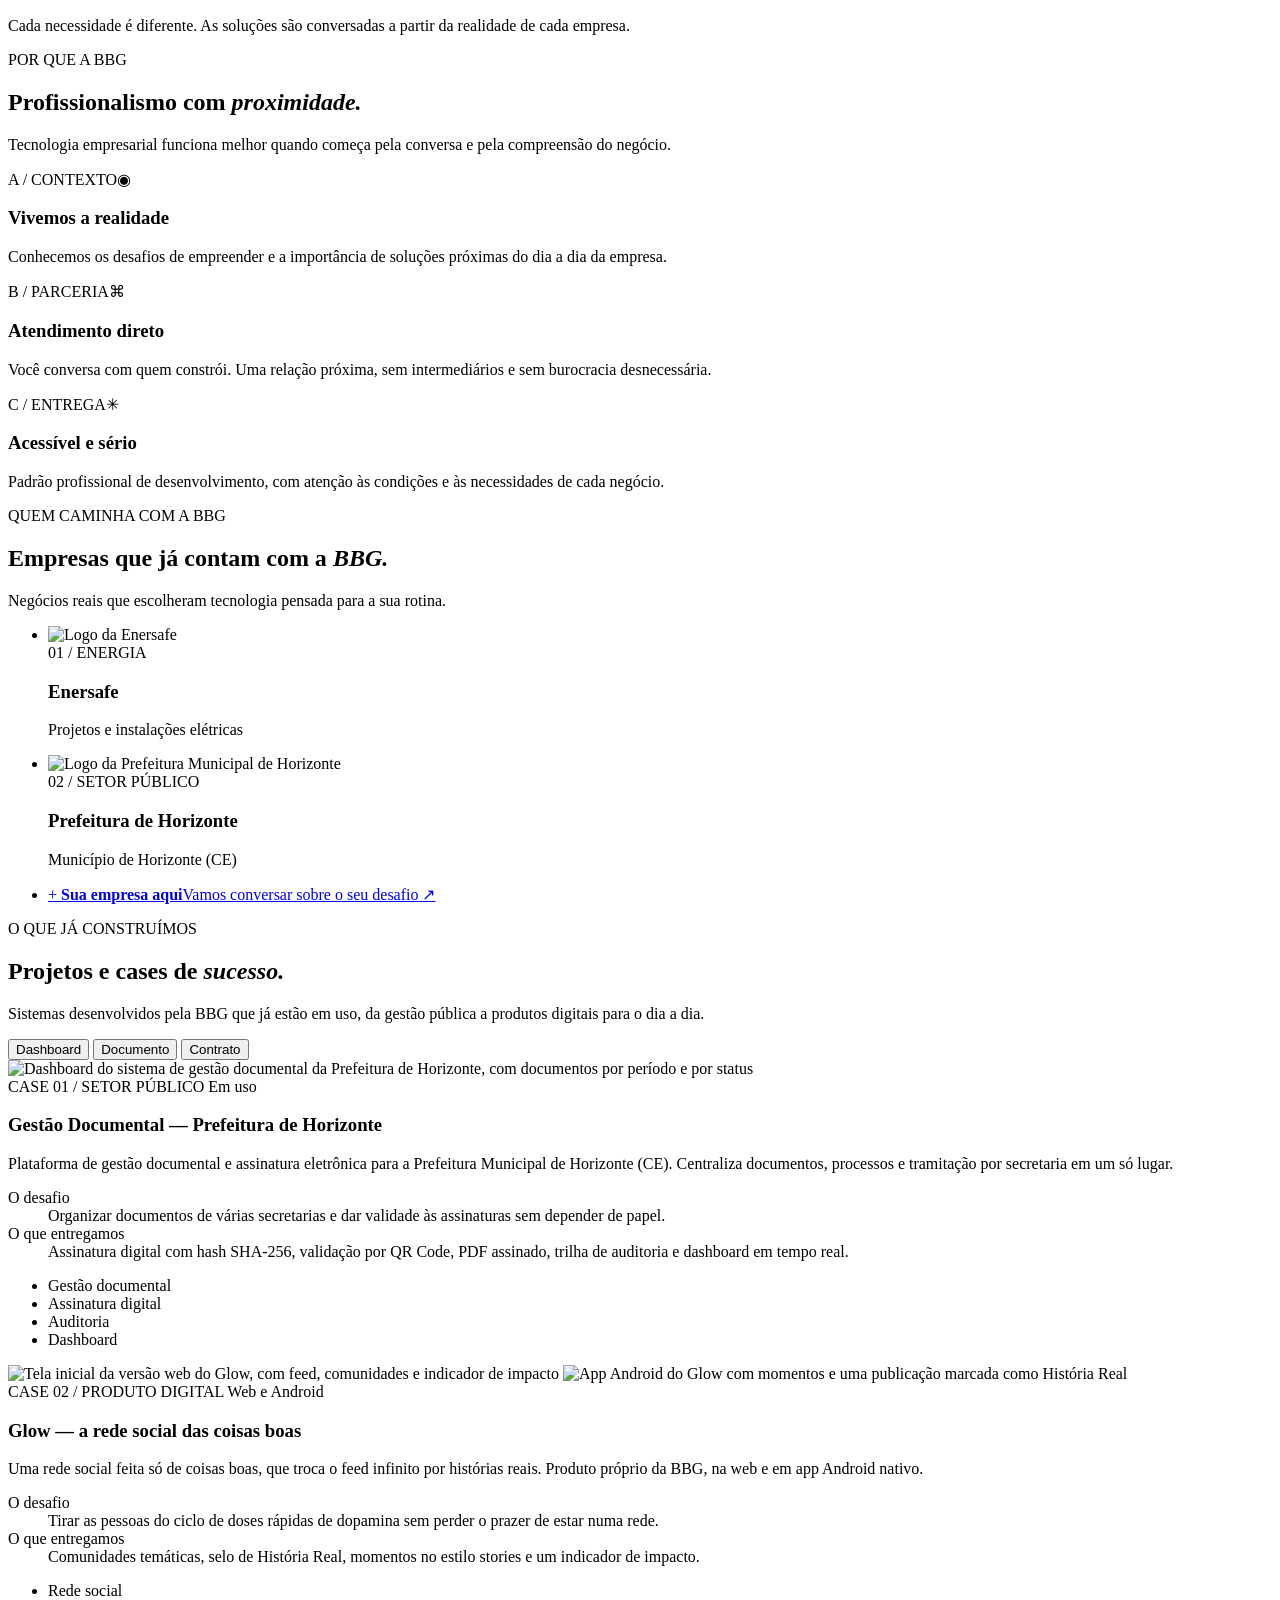
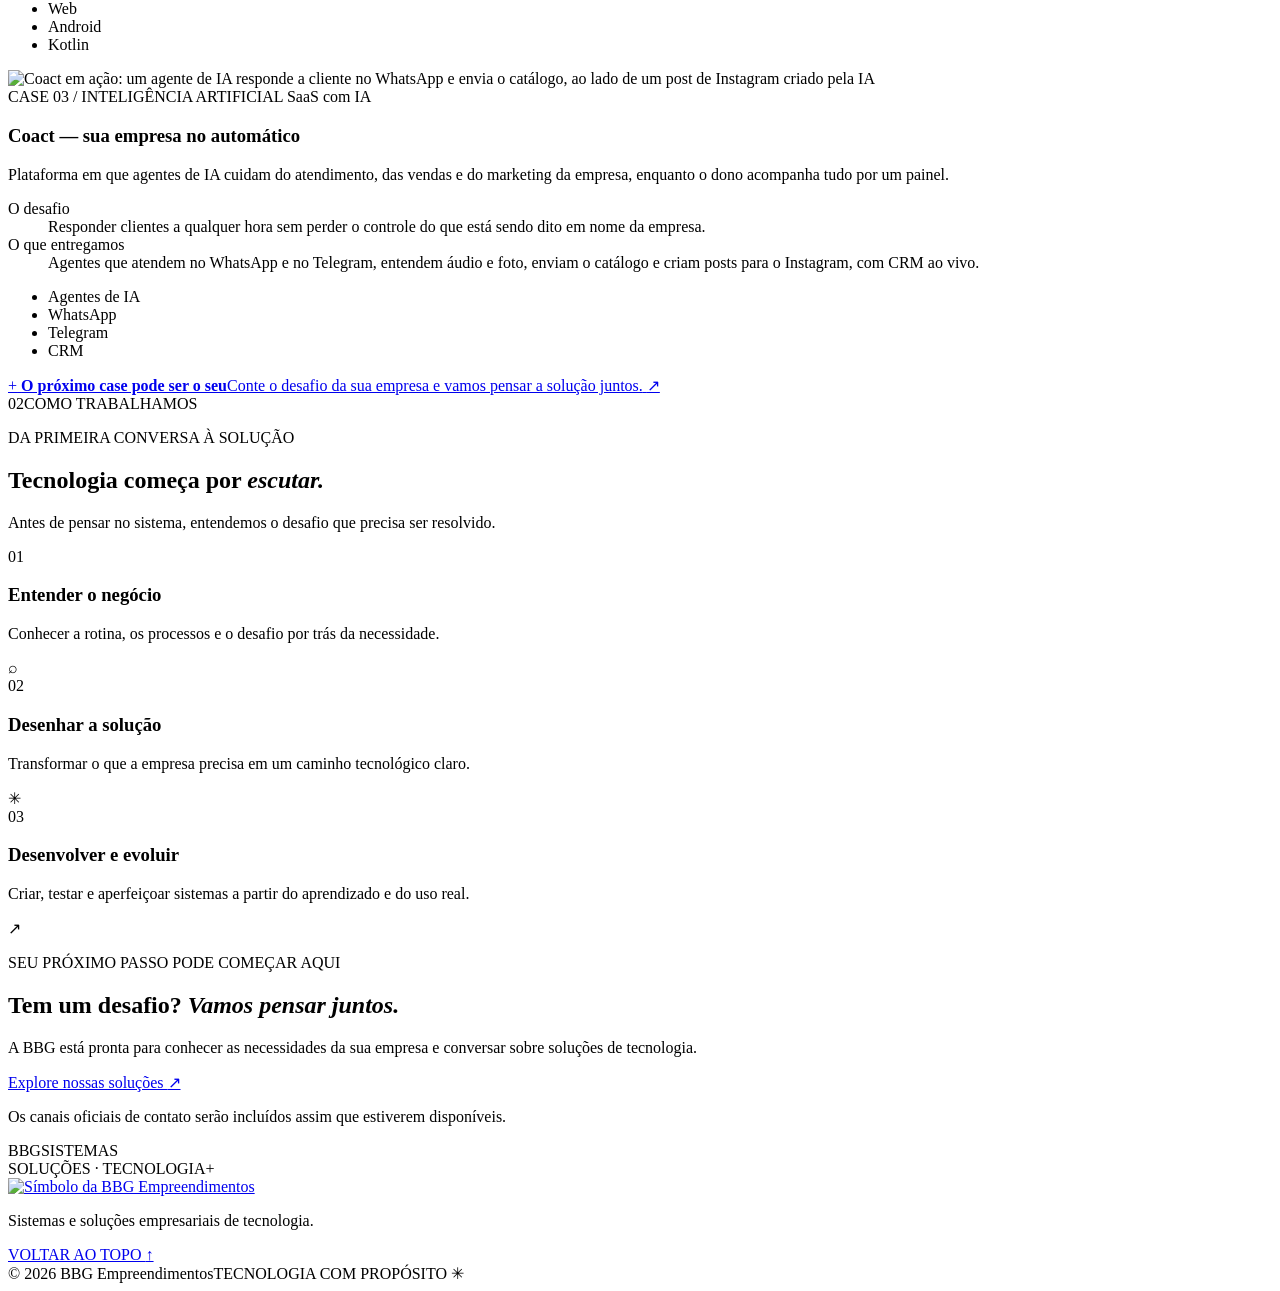
==== commit 04f1157a: "Refina a seção de cases e adiciona as imagens dos projetos e a og-image Inclui os arquivos de brandi" ====
--- a/public/index.html
+++ b/public/index.html
@@ -4,24 +4,24 @@
     <meta charset="utf-8" />
     <meta name="viewport" content="width=device-width, initial-scale=1, viewport-fit=cover" />
     <meta name="theme-color" content="#0A1628" />
-    <meta name="description" content="A BBG desenvolve sistemas sob medida, automação de processos e produtos digitais. Conheça os projetos e cases de sucesso já em uso." />
-    <meta name="keywords" content="BBG Empreendimentos, desenvolvimento de sistemas, gestão documental, assinatura digital, automação, aplicativos, cases de sucesso" />
+    <meta name="description" content="A BBG desenvolve sistemas e soluções empresariais de tecnologia para simplificar processos e apoiar o crescimento dos negócios." />
+    <meta name="keywords" content="BBG Empreendimentos, desenvolvimento de sistemas, tecnologia empresarial, automação, soluções de tecnologia" />
     <meta property="og:type" content="website" />
     <meta property="og:site_name" content="BBG Empreendimentos" />
     <meta property="og:title" content="BBG Empreendimentos | Sistemas e tecnologia" />
-    <meta property="og:description" content="Sistemas sob medida e produtos digitais. Veja os projetos e cases de sucesso da BBG." />
+    <meta property="og:description" content="Desenvolvimento de sistemas e soluções empresariais de tecnologia, com foco nos desafios reais de cada negócio." />
     <meta property="og:image" content="/og-image.jpg" />
     <meta property="og:image:width" content="1200" />
     <meta property="og:image:height" content="630" />
     <meta name="twitter:card" content="summary_large_image" />
+    <meta name="twitter:image" content="/og-image.jpg" />
     <meta name="twitter:title" content="BBG Empreendimentos | Sistemas e tecnologia" />
-    <meta name="twitter:description" content="Sistemas sob medida e produtos digitais. Veja os projetos e cases de sucesso da BBG." />
-    <meta name="twitter:image" content="/og-image.jpg" />
+    <meta name="twitter:description" content="Sistemas e soluções empresariais de tecnologia para simplificar processos e apoiar negócios." />
     <title>BBG Empreendimentos | Sistemas e tecnologia</title>
     <link rel="icon" type="image/png" sizes="192x192" href="/favicon.png" />
     <link rel="preconnect" href="https://fonts.googleapis.com" />
     <link rel="preconnect" href="https://fonts.gstatic.com" crossorigin />
-    <link href="https://fonts.googleapis.com/css2?family=Inter:wght@400;500;600&family=Space+Grotesk:wght@400;500;600;700&display=swap" rel="stylesheet" />
+    <link href="https://fonts.googleapis.com/css2?family=Inter:wght@400;500;600;700&family=Space+Grotesk:wght@400;500;600;700&display=swap" rel="stylesheet" />
     <link rel="stylesheet" href="/styles.css" />
     <script>document.documentElement.classList.add('js-enabled');</script>
     <script src="/script.js" defer></script>
@@ -30,223 +30,293 @@
     <a class="skip-link" href="#conteudo">Pular para o conteúdo</a>
 
     <header class="site-header" id="inicio">
-      <a class="brand" href="#inicio" aria-label="BBG Empreendimentos, início">
-        <img src="/bbg-logo-mark.webp" width="96" height="101" alt="" fetchpriority="high" />
-        <span>BBG</span>
-      </a>
-      <nav class="desktop-nav" aria-label="Navegação principal">
-        <a href="#projetos">Cases</a>
-        <a href="#sobre">A BBG</a>
-        <a href="#solucoes">Soluções</a>
-        <a href="#como-trabalhamos">Processo</a>
-      </nav>
-      <a class="button button-accent nav-action" href="#contato">Fale com a gente</a>
-      <details class="mobile-menu">
-        <summary aria-label="Abrir menu de navegação">Menu</summary>
-        <nav aria-label="Navegação móvel">
-          <a href="#projetos">Cases</a>
+      <div class="nav-row">
+        <a class="brand" href="#inicio" aria-label="BBG Empreendimentos — início">
+          <img src="/bbg-logo-mark.webp" width="96" height="101" alt="Símbolo da BBG Empreendimentos" fetchpriority="high" />
+        </a>
+        <nav class="desktop-nav" aria-label="Navegação principal">
           <a href="#sobre">A BBG</a>
           <a href="#solucoes">Soluções</a>
-          <a href="#como-trabalhamos">Processo</a>
-          <a href="#contato">Contato</a>
+          <a href="#diferenciais">Diferenciais</a>
+          <a href="#clientes">Clientes</a>
+          <a href="#projetos">Cases</a>
         </nav>
-      </details>
+        <a class="nav-action" href="#contato">Fale com a gente</a>
+        <details class="mobile-menu">
+          <summary aria-label="Abrir menu de navegação"><span>Menu</span><span class="menu-icon" aria-hidden="true"><i></i><i></i></span></summary>
+          <nav aria-label="Navegação móvel">
+            <a href="#sobre">A BBG</a>
+            <a href="#solucoes">Soluções</a>
+            <a href="#diferenciais">Diferenciais</a>
+            <a href="#clientes">Clientes</a>
+            <a href="#projetos">Cases</a>
+            <a href="#contato">Contato</a>
+          </nav>
+        </details>
+      </div>
     </header>
 
     <main id="conteudo">
       <section class="hero" aria-labelledby="hero-title">
         <div class="hero-stars" aria-hidden="true"></div>
         <div class="hero-planet" aria-hidden="true"><span class="planet-surface"><span class="planet-map"></span></span></div>
-        <div class="shell hero-copy">
-          <h1 id="hero-title" class="lines">
-            <span class="line"><span data-line style="--i:0">Talento não</span></span>
-            <span class="line"><span data-line style="--i:1">depende de CEP.</span></span>
-          </h1>
-          <div class="hero-side">
-            <p class="hero-lede">A BBG desenvolve sistemas, automações e aplicativos para empresas e para o setor público. Tecnologia que nasce de onde menos se espera.</p>
-            <div class="hero-actions">
-              <a class="button button-accent" href="#projetos">Ver os cases</a>
-              <a class="text-link" href="#contato">Fale com a gente</a>
+        <div class="site-shell hero-copy">
+          <a class="hero-badge reveal" href="#projetos"><span class="hero-badge-tag">CASES</span> Conheça nossos cases de sucesso <span aria-hidden="true">→</span></a>
+          <h1 id="hero-title" class="reveal reveal-later">Tecnologia que nasce de <em>onde menos se espera.</em></h1>
+          <p class="hero-lede reveal reveal-later">A BBG desenvolve sistemas e soluções empresariais de tecnologia para simplificar processos, reduzir retrabalho e ajudar negócios a avançar.</p>
+          <div class="hero-actions reveal reveal-later-2">
+            <a class="button button-ghost" href="#sobre">Conheça a BBG</a>
+            <a class="button button-bright" href="#solucoes">Nossas soluções</a>
+          </div>
+        </div>
+      </section>
+
+      <div class="ticker" aria-label="Desenvolvimento de sistemas, automação e tecnologia empresarial">
+        <div class="ticker-track"><span>DESENVOLVIMENTO DE SISTEMAS <i>✳</i> AUTOMAÇÃO <i>✳</i> TECNOLOGIA EMPRESARIAL <i>✳</i> SOLUÇÕES SOB MEDIDA <i>✳</i></span><span aria-hidden="true">DESENVOLVIMENTO DE SISTEMAS <i>✳</i> AUTOMAÇÃO <i>✳</i> TECNOLOGIA EMPRESARIAL <i>✳</i> SOLUÇÕES SOB MEDIDA <i>✳</i></span></div>
+      </div>
+
+      <section class="about-section section-light" id="sobre" aria-labelledby="about-title">
+        <div class="site-shell about-grid">
+          <div class="section-marker reveal"><span>01</span><span class="marker-line"></span><span>NOSSA ORIGEM</span></div>
+          <div class="about-copy reveal reveal-later">
+            <p class="eyebrow eyebrow-dark">TECNOLOGIA QUE APROXIMA</p>
+            <h2 id="about-title">Dois jovens.<br />Uma comunidade.<br /><em>Uma decisão.</em></h2>
+            <div class="about-detail">
+              <p>A BBG nasceu em uma cidade pequena, onde o acesso à tecnologia de ponta parecia distante. Em vez de esperar que as oportunidades chegassem, seus fundadores decidiram aprender, testar e desenvolver soluções para empresas.</p>
+              <div class="origin-quote"><span class="quote-mark" aria-hidden="true">“</span><p>Talento não depende de CEP.</p><span class="quote-rule"></span></div>
             </div>
           </div>
-        </div>
-      </section>
-
-      <section class="cases" id="projetos" aria-labelledby="cases-title">
-        <div class="shell cases-opener" data-reveal>
-          <h2 id="cases-title">Projetos e cases de sucesso</h2>
-          <p class="lead">Sistemas que já estão em uso, da gestão pública a produtos digitais. Cada um começou com uma conversa sobre um problema real.</p>
-        </div>
-
-        <article class="case case-docs" aria-labelledby="case-docs-title" data-reveal>
-          <div class="case-visual">
-            <div class="case-frame project-gallery" data-ui>
-              <div class="case-tabs" role="group" aria-label="Escolha uma tela do sistema">
-                <button type="button" aria-pressed="true" data-view="0">Dashboard</button>
-                <button type="button" aria-pressed="false" data-view="1">Contrato</button>
-                <button type="button" aria-pressed="false" data-view="2">Validação</button>
-              </div>
-              <img src="/projetos/gestao-documental.webp" width="1600" height="749" alt="Dashboard do sistema de gestão documental da Prefeitura de Horizonte, com documentos por período e por status" loading="lazy" />
-              <img data-src="/projetos/gestao-documental-detalhes.webp" width="1600" height="749" alt="Detalhes de um contrato no sistema, com informações gerais e fluxo de assinatura" loading="lazy" hidden />
-              <img data-src="/projetos/gestao-documental-contrato.webp" width="1600" height="749" alt="Contrato assinado eletronicamente, com informações técnicas e validação" loading="lazy" hidden />
+          <div class="signal-panel reveal reveal-later-2" aria-label="Ilustração conceitual do caminho entre desafios, sistemas e soluções">
+            <div class="signal-top"><span>BBG / COMO PENSAMOS</span><span><i></i> TECNOLOGIA APLICADA</span></div>
+            <div class="signal-diagram" aria-hidden="true">
+              <span class="signal-line signal-line-a"></span><span class="signal-line signal-line-b"></span><span class="signal-line signal-line-c"></span>
+              <span class="signal-node node-one"><i>01</i><b>DESAFIO</b></span>
+              <span class="signal-node node-two"><i>02</i><b>SISTEMA</b></span>
+              <span class="signal-node node-three"><i>03</i><b>SOLUÇÃO</b></span>
+              <span class="signal-core"><i></i><i></i><i></i><i></i></span>
             </div>
-          </div>
-          <div class="case-body">
-            <p class="case-client"><img src="/clientes/prefeitura-horizonte.webp" width="258" height="70" alt="Prefeitura Municipal de Horizonte" loading="lazy" /></p>
-            <h3 id="case-docs-title">Gestão Documental e assinatura eletrônica</h3>
-            <p>Plataforma da Prefeitura Municipal de Horizonte (CE) que reúne documentos, processos e tramitação de todas as secretarias em um só lugar, com assinatura digital e validação pública.</p>
-            <dl class="case-facts">
-              <div><dt>O desafio</dt><dd>Centralizar documentos de várias secretarias e dar validade às assinaturas sem depender de papel.</dd></div>
-              <div><dt>O que entregamos</dt><dd>Assinatura com hash SHA-256, validação por QR Code, emissão do PDF assinado, trilha de auditoria e dashboard em tempo real.</dd></div>
-              <div><dt>Situação</dt><dd>Em uso pela prefeitura.</dd></div>
-            </dl>
-          </div>
-        </article>
-
-        <article class="case case-glow" aria-labelledby="case-glow-title" data-reveal>
-          <div class="case-visual">
-            <div class="case-frame" data-ui>
-              <img src="/projetos/glow-web.webp" width="1454" height="877" alt="Tela inicial da versão web do Glow, com feed, comunidades e indicador de impacto" loading="lazy" />
-            </div>
-          </div>
-          <div class="case-body">
-            <img class="case-phone" src="/projetos/glow-mobile.webp" width="480" height="1067" alt="App Android do Glow com momentos e uma publicação marcada como História Real" loading="lazy" />
-            <div>
-              <h3 id="case-glow-title">Glow, a rede social das coisas boas</h3>
-              <p>Produto próprio da BBG: uma rede social que troca o feed infinito por histórias boas e reais, na web e em app Android nativo.</p>
-              <dl class="case-facts">
-                <div><dt>O desafio</dt><dd>Tirar as pessoas do ciclo de doses rápidas de dopamina sem perder o prazer de estar numa rede.</dd></div>
-                <div><dt>O que entregamos</dt><dd>Comunidades temáticas, selo de História Real, momentos no estilo stories e um indicador de impacto. Android em Kotlin.</dd></div>
-                <div><dt>Situação</dt><dd>Disponível na web e no Android.</dd></div>
-              </dl>
-            </div>
-          </div>
-        </article>
-
-        <div class="shell clients" data-reveal>
-          <h3>Quem já trabalha com a BBG</h3>
-          <ul class="client-row" role="list">
-            <li class="client-tile"><img src="/clientes/enersafe.webp" width="600" height="207" alt="Enersafe, projetos e instalações elétricas" loading="lazy" /><span>Enersafe, projetos e instalações elétricas</span></li>
-            <li class="client-tile"><img src="/clientes/prefeitura-horizonte.webp" width="258" height="70" alt="Prefeitura Municipal de Horizonte" loading="lazy" /><span>Prefeitura de Horizonte (CE), setor público</span></li>
-            <li class="client-tile client-next"><a href="#contato"><b>O próximo case pode ser o seu.</b><span>Conte o seu desafio</span></a></li>
+            <div class="signal-bottom"><span>IDEIA <b>+</b> TECNOLOGIA</span><span>BBG®</span></div>
+          </div>
+        </div>
+      </section>
+
+      <section class="problem-section" id="desafios" aria-labelledby="problem-title">
+        <div class="site-shell">
+          <div class="section-heading reveal">
+            <div><p class="eyebrow"><span class="status-dot" aria-hidden="true"></span> O DESAFIO É REAL</p><h2 id="problem-title">Tecnologia boa ainda precisa chegar a <em>mais negócios.</em></h2></div>
+            <p class="heading-note">Empresas de todos os tamanhos merecem ferramentas que façam sentido para a sua realidade.</p>
+          </div>
+          <div class="problem-grid">
+            <article class="problem-card reveal"><span class="card-number">01 / CUSTO</span><span class="problem-icon" aria-hidden="true">↗</span><h3>Fora da realidade</h3><p>Nem toda solução pensada para grandes empresas cabe na rotina e nas possibilidades de negócios menores.</p></article>
+            <article class="problem-card reveal reveal-later"><span class="card-number">02 / PROXIMIDADE</span><span class="problem-icon" aria-hidden="true">⌖</span><h3>Longe de quem usa</h3><p>Quando falta proximidade, fica mais difícil traduzir as necessidades reais da operação em tecnologia útil.</p></article>
+            <article class="problem-card reveal reveal-later-2"><span class="card-number">03 / ROTINA</span><span class="problem-icon" aria-hidden="true">⟳</span><h3>Trabalho repetitivo</h3><p>Processos manuais e retrabalho consomem tempo que poderia ser investido no crescimento da empresa.</p></article>
+          </div>
+        </div>
+      </section>
+
+      <section class="solutions-section section-light" id="solucoes" aria-labelledby="solutions-title">
+        <div class="site-shell">
+          <div class="section-heading section-heading-light reveal">
+            <div><p class="eyebrow eyebrow-dark">O QUE FAZEMOS</p><h2 id="solutions-title">Sistemas e tecnologia feitos para a realidade da <em>empresa.</em></h2></div>
+            <p class="heading-note">Soluções empresariais pensadas a partir das necessidades de cada negócio.</p>
+          </div>
+          <div class="solution-grid">
+            <article class="solution-card reveal">
+              <span class="card-number">01 / SISTEMAS</span>
+              <div class="solution-icon icon-systems" aria-hidden="true"><i></i><i></i><i></i><i></i></div>
+              <h3>Desenvolvimento de sistemas</h3>
+              <p>Sistemas construídos para acompanhar os processos, objetivos e desafios específicos da sua empresa.</p>
+              <a href="#contato" aria-label="Converse com a BBG sobre desenvolvimento de sistemas">Vamos conversar <span aria-hidden="true">↗</span></a>
+            </article>
+            <article class="solution-card reveal reveal-later">
+              <span class="card-number">02 / AUTOMAÇÃO</span>
+              <div class="solution-icon icon-automation" aria-hidden="true"><i></i><i></i><i></i></div>
+              <h3>Automação de processos</h3>
+              <p>Ferramentas que organizam fluxos de trabalho, reduzem tarefas repetitivas e eliminam retrabalho.</p>
+              <a href="#contato" aria-label="Converse com a BBG sobre automação de processos">Vamos conversar <span aria-hidden="true">↗</span></a>
+            </article>
+            <article class="solution-card reveal reveal-later-2">
+              <span class="card-number">03 / TECNOLOGIA</span>
+              <div class="solution-icon icon-solutions" aria-hidden="true"><i></i><i></i><i></i></div>
+              <h3>Soluções empresariais</h3>
+              <p>Tecnologia aplicada para aproximar as ferramentas da rotina e dos objetivos do negócio.</p>
+              <a href="#contato" aria-label="Converse com a BBG sobre soluções empresariais de tecnologia">Vamos conversar <span aria-hidden="true">↗</span></a>
+            </article>
+          </div>
+          <p class="services-note reveal"><span class="status-dot" aria-hidden="true"></span> Cada necessidade é diferente. As soluções são conversadas a partir da realidade de cada empresa.</p>
+        </div>
+      </section>
+
+      <section class="differentials-section" id="diferenciais" aria-labelledby="differentials-title">
+        <div class="site-shell">
+          <div class="section-heading reveal">
+            <div><p class="eyebrow"><span class="status-dot" aria-hidden="true"></span> POR QUE A BBG</p><h2 id="differentials-title">Profissionalismo com <em>proximidade.</em></h2></div>
+            <p class="heading-note">Tecnologia empresarial funciona melhor quando começa pela conversa e pela compreensão do negócio.</p>
+          </div>
+          <div class="differential-grid">
+            <article class="differential-card reveal"><span class="differential-number">A / CONTEXTO</span><span class="differential-symbol" aria-hidden="true">◉</span><h3>Vivemos a realidade</h3><p>Conhecemos os desafios de empreender e a importância de soluções próximas do dia a dia da empresa.</p></article>
+            <article class="differential-card reveal reveal-later"><span class="differential-number">B / PARCERIA</span><span class="differential-symbol" aria-hidden="true">⌘</span><h3>Atendimento direto</h3><p>Você conversa com quem constrói. Uma relação próxima, sem intermediários e sem burocracia desnecessária.</p></article>
+            <article class="differential-card reveal reveal-later-2"><span class="differential-number">C / ENTREGA</span><span class="differential-symbol" aria-hidden="true">✳</span><h3>Acessível e sério</h3><p>Padrão profissional de desenvolvimento, com atenção às condições e às necessidades de cada negócio.</p></article>
+          </div>
+        </div>
+      </section>
+
+      <section class="clients-section section-light" id="clientes" aria-labelledby="clients-title">
+        <div class="site-shell">
+          <div class="section-heading section-heading-light reveal">
+            <div><p class="eyebrow eyebrow-dark">QUEM CAMINHA COM A BBG</p><h2 id="clients-title">Empresas que já contam com a <em>BBG.</em></h2></div>
+            <p class="heading-note">Negócios reais que escolheram tecnologia pensada para a sua rotina.</p>
+          </div>
+          <ul class="client-grid" role="list">
+            <li class="client-card reveal">
+              <div class="client-logo"><img src="/clientes/enersafe.webp" width="600" height="207" alt="Logo da Enersafe" loading="lazy" /></div>
+              <div class="client-meta">
+                <span class="card-number">01 / ENERGIA</span>
+                <h3>Enersafe</h3>
+                <p>Projetos e instalações elétricas</p>
+              </div>
+            </li>
+            <li class="client-card reveal reveal-later">
+              <div class="client-logo"><img src="/clientes/prefeitura-horizonte.webp" width="258" height="70" alt="Logo da Prefeitura Municipal de Horizonte" loading="lazy" /></div>
+              <div class="client-meta">
+                <span class="card-number">02 / SETOR PÚBLICO</span>
+                <h3>Prefeitura de Horizonte</h3>
+                <p>Município de Horizonte (CE)</p>
+              </div>
+            </li>
+            <li class="client-card client-card-next reveal reveal-later-2">
+              <a href="#contato">
+                <span class="client-next-mark" aria-hidden="true">+</span>
+                <span class="client-next-copy"><b>Sua empresa aqui</b><span>Vamos conversar sobre o seu desafio</span></span>
+                <span class="client-next-arrow" aria-hidden="true">↗</span>
+              </a>
+            </li>
           </ul>
         </div>
       </section>
 
-      <section class="about" id="sobre" aria-labelledby="about-title">
-        <div class="shell about-grid">
-          <h2 id="about-title" class="visually-hidden">A BBG</h2>
-          <ul class="about-facts" role="list" data-reveal>
-            <li><b>Quem</b>Dois jovens fundadores</li>
-            <li><b>Para quem</b>Empresas e setor público</li>
-            <li><b>Como</b>Conversa direta com quem constrói</li>
-          </ul>
-          <div class="about-text" data-reveal>
-            <p><span class="about-mark"><img src="/bbg-logo-mark.webp" width="96" height="101" alt="" loading="lazy" /></span><strong>A BBG nasceu numa cidade pequena,</strong> onde a tecnologia parecia distante. Dois jovens decidiram aprender e construir, e hoje fazem sistemas usados por uma prefeitura.</p>
-            <p class="about-second">Por isso o atendimento é direto: você conversa com quem desenvolve, sem intermediários, e a solução cabe na realidade e nas possibilidades do seu negócio. Talento não depende de CEP, e tecnologia boa também não.</p>
-          </div>
-        </div>
-      </section>
-
-      <section class="solutions" id="solucoes" aria-labelledby="solutions-title">
-        <div class="shell solutions-grid">
-          <h2 id="solutions-title" class="solutions-title">O que fazemos</h2>
-          <div class="solutions-list">
-            <article class="solution" data-reveal>
-              <h3>Sistemas sob medida</h3>
-              <div class="solution-row">
-                <figure class="solution-pic"><img src="/projetos/gestao-documental.webp" width="1600" height="749" alt="Detalhe do dashboard de um sistema feito pela BBG" loading="lazy" class="crop-left" /></figure>
-                <ul role="list">
-                  <li>Feitos a partir da rotina da sua empresa</li>
-                  <li>Cadastros, fluxos e permissões do seu jeito</li>
-                  <li>Painéis para acompanhar tudo em tempo real</li>
-                  <li>Acesso pelo navegador, de onde você estiver</li>
-                </ul>
-              </div>
-            </article>
-            <article class="solution solution-flip" data-reveal>
-              <h3>Automação de processos</h3>
-              <div class="solution-row">
-                <figure class="solution-pic"><img src="/projetos/gestao-documental-detalhes.webp" width="1600" height="749" alt="Detalhe de um fluxo de assinatura automatizado" loading="lazy" class="crop-right" /></figure>
-                <ul role="list">
-                  <li>Menos planilhas e tarefas repetidas</li>
-                  <li>Fluxos de aprovação e assinatura</li>
-                  <li>Documentos gerados sozinhos</li>
-                  <li>Fim do retrabalho entre setores</li>
-                </ul>
-              </div>
-            </article>
-            <article class="solution" data-reveal>
-              <h3>Aplicativos e produtos digitais</h3>
-              <div class="solution-row">
-                <figure class="solution-pic"><img src="/projetos/glow-mobile.webp" width="480" height="1067" alt="Tela de um aplicativo Android feito pela BBG" loading="lazy" class="crop-top" /></figure>
-                <ul role="list">
-                  <li>Web e Android nativo</li>
-                  <li>Do protótipo à publicação</li>
-                  <li>Telas pensadas para quem usa</li>
-                  <li>Evolução contínua depois do lançamento</li>
-                </ul>
-              </div>
-            </article>
-            <article class="solution solution-flip" data-reveal>
-              <h3>Tecnologia para o setor público</h3>
-              <div class="solution-row">
-                <figure class="solution-pic"><img src="/projetos/gestao-documental-contrato.webp" width="1600" height="749" alt="Documento com validação pública por QR Code" loading="lazy" class="crop-mid" /></figure>
-                <ul role="list">
-                  <li>Gestão documental por secretaria</li>
-                  <li>Assinatura digital com validade</li>
-                  <li>Trilha de auditoria e transparência</li>
-                  <li>Painéis para quem decide</li>
-                </ul>
-              </div>
-            </article>
-          </div>
-        </div>
-      </section>
-
-      <section class="process" id="como-trabalhamos" aria-labelledby="process-title">
-        <div class="shell">
-          <h2 id="process-title" data-reveal>Tecnologia começa por escutar.</h2>
-          <ol class="process-bar" data-ui data-reveal>
-            <li class="stage stage-1"><span class="stage-fill"><b>Uma boa conversa</b></span><p>Primeiro, entender a rotina, os processos e o desafio por trás do pedido.</p></li>
-            <li class="stage stage-2"><span class="stage-fill"><b>Um caminho claro</b></span><p>Depois, transformar a necessidade em uma solução desenhada para a empresa.</p></li>
-            <li class="stage stage-3"><span class="stage-fill"><b>Entregas que evoluem com o uso</b></span><p>Por fim, criar, testar e aperfeiçoar o sistema a partir do uso real.</p></li>
-          </ol>
-        </div>
-      </section>
-
-      <section class="contact" id="contato" aria-labelledby="contact-title">
-        <div class="shell contact-row" data-reveal>
-          <h2 id="contact-title" class="visually-hidden">Contato</h2>
-          <p class="contact-sentence">Conte o que trava a rotina da sua empresa. A gente pensa a solução com você.</p>
-          <img class="contact-pic" src="/bbg-perfil-verde.webp" width="480" height="480" alt="Símbolo da BBG Empreendimentos" loading="lazy" />
-          <div class="contact-reach">
-            <p class="contact-question">Como falar com a BBG?</p>
-            <p>Os canais oficiais de WhatsApp e e-mail entram aqui em breve.</p>
-            <a class="text-link" href="#projetos">Enquanto isso, veja os cases</a>
-          </div>
+      <section class="projects-section" id="projetos" aria-labelledby="projects-title">
+        <div class="site-shell">
+          <div class="section-heading reveal">
+            <div><p class="eyebrow"><span class="status-dot" aria-hidden="true"></span> O QUE JÁ CONSTRUÍMOS</p><h2 id="projects-title">Projetos e cases de <em>sucesso.</em></h2></div>
+            <p class="heading-note">Sistemas desenvolvidos pela BBG que já estão em uso, da gestão pública a produtos digitais para o dia a dia.</p>
+          </div>
+          <div class="case-list">
+            <article class="project-card case-card reveal" aria-labelledby="case-docs-title">
+              <div class="project-media project-gallery">
+                <div class="project-browser" aria-hidden="true"><i></i><i></i><i></i></div>
+                <div class="project-views" role="group" aria-label="Telas do sistema">
+                  <button type="button" aria-pressed="true" data-view="0">Dashboard</button>
+                  <button type="button" aria-pressed="false" data-view="1">Documento</button>
+                  <button type="button" aria-pressed="false" data-view="2">Contrato</button>
+                </div>
+                <img src="/projetos/gestao-documental.webp" width="1600" height="749" alt="Dashboard do sistema de gestão documental da Prefeitura de Horizonte, com documentos por período e por status" loading="lazy" />
+                <img data-src="/projetos/gestao-documental-detalhes.webp" width="1600" height="749" alt="Detalhes de um contrato no sistema, com informações gerais e fluxo de assinatura" loading="lazy" hidden />
+                <img data-src="/projetos/gestao-documental-contrato.webp" width="1600" height="749" alt="Visualização de um contrato assinado eletronicamente, com informações técnicas e validação" loading="lazy" hidden />
+              </div>
+              <div class="project-meta">
+                <div class="case-head">
+                  <span class="card-number">CASE 01 / SETOR PÚBLICO</span>
+                  <span class="case-status"><span class="status-dot" aria-hidden="true"></span>Em uso</span>
+                </div>
+                <h3 id="case-docs-title">Gestão Documental — Prefeitura de Horizonte</h3>
+                <p>Plataforma de gestão documental e assinatura eletrônica para a Prefeitura Municipal de Horizonte (CE). Centraliza documentos, processos e tramitação por secretaria em um só lugar.</p>
+                <dl class="case-facts">
+                  <div><dt>O desafio</dt><dd>Organizar documentos de várias secretarias e dar validade às assinaturas sem depender de papel.</dd></div>
+                  <div><dt>O que entregamos</dt><dd>Assinatura digital com hash SHA-256, validação por QR Code, PDF assinado, trilha de auditoria e dashboard em tempo real.</dd></div>
+                </dl>
+                <ul class="project-tags" role="list"><li>Gestão documental</li><li>Assinatura digital</li><li>Auditoria</li><li>Dashboard</li></ul>
+              </div>
+            </article>
+            <article class="project-card case-card case-card-flip reveal" aria-labelledby="case-glow-title">
+              <div class="project-media project-media-duo">
+                <div class="project-browser" aria-hidden="true"><i></i><i></i><i></i></div>
+                <img src="/projetos/glow-web.webp" width="1454" height="877" alt="Tela inicial da versão web do Glow, com feed, comunidades e indicador de impacto" loading="lazy" />
+                <img class="project-phone" src="/projetos/glow-mobile.webp" width="480" height="1067" alt="App Android do Glow com momentos e uma publicação marcada como História Real" loading="lazy" />
+              </div>
+              <div class="project-meta">
+                <div class="case-head">
+                  <span class="card-number">CASE 02 / PRODUTO DIGITAL</span>
+                  <span class="case-status"><span class="status-dot" aria-hidden="true"></span>Web e Android</span>
+                </div>
+                <h3 id="case-glow-title">Glow — a rede social das coisas boas</h3>
+                <p>Uma rede social feita só de coisas boas, que troca o feed infinito por histórias reais. Produto próprio da BBG, na web e em app Android nativo.</p>
+                <dl class="case-facts">
+                  <div><dt>O desafio</dt><dd>Tirar as pessoas do ciclo de doses rápidas de dopamina sem perder o prazer de estar numa rede.</dd></div>
+                  <div><dt>O que entregamos</dt><dd>Comunidades temáticas, selo de História Real, momentos no estilo stories e um indicador de impacto.</dd></div>
+                </dl>
+                <ul class="project-tags" role="list"><li>Rede social</li><li>Web</li><li>Android</li><li>Kotlin</li></ul>
+              </div>
+            </article>
+            <article class="project-card case-card reveal" aria-labelledby="case-coact-title">
+              <div class="project-media">
+                <div class="project-browser" aria-hidden="true"><i></i><i></i><i></i></div>
+                <picture>
+                  <source media="(min-width: 1051px)" srcset="/projetos/coact-chat.webp" width="1120" height="836" />
+                  <img src="/projetos/coact.webp" width="1600" height="748" alt="Coact em ação: um agente de IA responde a cliente no WhatsApp e envia o catálogo, ao lado de um post de Instagram criado pela IA" loading="lazy" />
+                </picture>
+              </div>
+              <div class="project-meta">
+                <div class="case-head">
+                  <span class="card-number">CASE 03 / INTELIGÊNCIA ARTIFICIAL</span>
+                  <span class="case-status"><span class="status-dot" aria-hidden="true"></span>SaaS com IA</span>
+                </div>
+                <h3 id="case-coact-title">Coact — sua empresa no automático</h3>
+                <p>Plataforma em que agentes de IA cuidam do atendimento, das vendas e do marketing da empresa, enquanto o dono acompanha tudo por um painel.</p>
+                <dl class="case-facts">
+                  <div><dt>O desafio</dt><dd>Responder clientes a qualquer hora sem perder o controle do que está sendo dito em nome da empresa.</dd></div>
+                  <div><dt>O que entregamos</dt><dd>Agentes que atendem no WhatsApp e no Telegram, entendem áudio e foto, enviam o catálogo e criam posts para o Instagram, com CRM ao vivo.</dd></div>
+                </dl>
+                <ul class="project-tags" role="list"><li>Agentes de IA</li><li>WhatsApp</li><li>Telegram</li><li>CRM</li></ul>
+              </div>
+            </article>
+          </div>
+          <a class="case-next reveal" href="#contato">
+            <span class="client-next-mark" aria-hidden="true">+</span>
+            <span class="case-next-copy"><b>O próximo case pode ser o seu</b><span>Conte o desafio da sua empresa e vamos pensar a solução juntos.</span></span>
+            <span class="client-next-arrow" aria-hidden="true">↗</span>
+          </a>
+        </div>
+      </section>
+
+      <section class="process-section" id="como-trabalhamos" aria-labelledby="process-title">
+        <div class="site-shell process-shell">
+          <div class="process-lead reveal">
+            <div class="section-marker"><span>02</span><span class="marker-line"></span><span>COMO TRABALHAMOS</span></div>
+            <p class="eyebrow">DA PRIMEIRA CONVERSA À SOLUÇÃO</p>
+            <h2 id="process-title">Tecnologia começa por <em>escutar.</em></h2>
+            <p>Antes de pensar no sistema, entendemos o desafio que precisa ser resolvido.</p>
+          </div>
+          <div class="process-steps">
+            <article class="process-step reveal"><span class="step-no">01</span><div><h3>Entender o negócio</h3><p>Conhecer a rotina, os processos e o desafio por trás da necessidade.</p></div><span class="step-symbol" aria-hidden="true">⌕</span></article>
+            <article class="process-step reveal"><span class="step-no">02</span><div><h3>Desenhar a solução</h3><p>Transformar o que a empresa precisa em um caminho tecnológico claro.</p></div><span class="step-symbol" aria-hidden="true">✳</span></article>
+            <article class="process-step reveal"><span class="step-no">03</span><div><h3>Desenvolver e evoluir</h3><p>Criar, testar e aperfeiçoar sistemas a partir do aprendizado e do uso real.</p></div><span class="step-symbol" aria-hidden="true">↗</span></article>
+          </div>
+        </div>
+      </section>
+
+      <section class="contact-section" id="contato" aria-labelledby="contact-title">
+        <div class="site-shell contact-shell reveal">
+          <div class="contact-orbit" aria-hidden="true"><span></span></div>
+          <div class="contact-copy">
+            <p class="eyebrow eyebrow-dark">SEU PRÓXIMO PASSO PODE COMEÇAR AQUI</p>
+            <h2 id="contact-title">Tem um desafio? <em>Vamos pensar juntos.</em></h2>
+            <p>A BBG está pronta para conhecer as necessidades da sua empresa e conversar sobre soluções de tecnologia.</p>
+            <a class="button button-dark" href="#solucoes">Explore nossas soluções <span aria-hidden="true">↗</span></a>
+            <p class="contact-note">Os canais oficiais de contato serão incluídos assim que estiverem disponíveis.</p>
+          </div>
+          <div class="contact-side"><span>BBG</span><span>SISTEMAS<br />SOLUÇÕES · TECNOLOGIA</span><span class="contact-plus" aria-hidden="true">+</span></div>
         </div>
       </section>
     </main>
 
     <footer class="site-footer">
-      <div class="shell">
-        <p class="footer-name" aria-hidden="true">BBG Empreendimentos</p>
-        <div class="footer-row">
-          <ul class="footer-main" role="list">
-            <li><a href="#projetos">Cases</a></li>
-            <li><a href="#sobre">A BBG</a></li>
-            <li><a href="#solucoes">Soluções</a></li>
-            <li><a href="#como-trabalhamos">Processo</a></li>
-          </ul>
-          <div class="footer-cols">
-            <div><p>Projetos</p><ul role="list"><li>Gestão Documental</li><li>Glow</li></ul></div>
-            <div><p>Clientes</p><ul role="list"><li>Prefeitura de Horizonte</li><li>Enersafe</li></ul></div>
-            <div><p>Créditos</p><ul role="list"><li>Textura da Terra: NASA Blue Marble, domínio público</li></ul></div>
-          </div>
-        </div>
-        <div class="footer-legal"><span>© <span id="year">2026</span> BBG Empreendimentos</span><a href="#inicio">Voltar ao topo</a></div>
+      <div class="site-shell footer-top">
+        <a class="brand footer-brand" href="#inicio" aria-label="BBG Empreendimentos — voltar ao início"><img src="/bbg-logo-mark.webp" width="96" height="101" alt="Símbolo da BBG Empreendimentos" loading="lazy" /></a>
+        <p>Sistemas e soluções empresariais de tecnologia.</p>
+        <a class="back-top" href="#inicio">VOLTAR AO TOPO <span aria-hidden="true">↑</span></a>
       </div>
+      <div class="site-shell footer-bottom"><span>© <span id="year">2026</span> BBG Empreendimentos</span><span>TECNOLOGIA COM PROPÓSITO <span class="footer-star" aria-hidden="true">✳</span></span></div>
     </footer>
   </body>
 </html>
